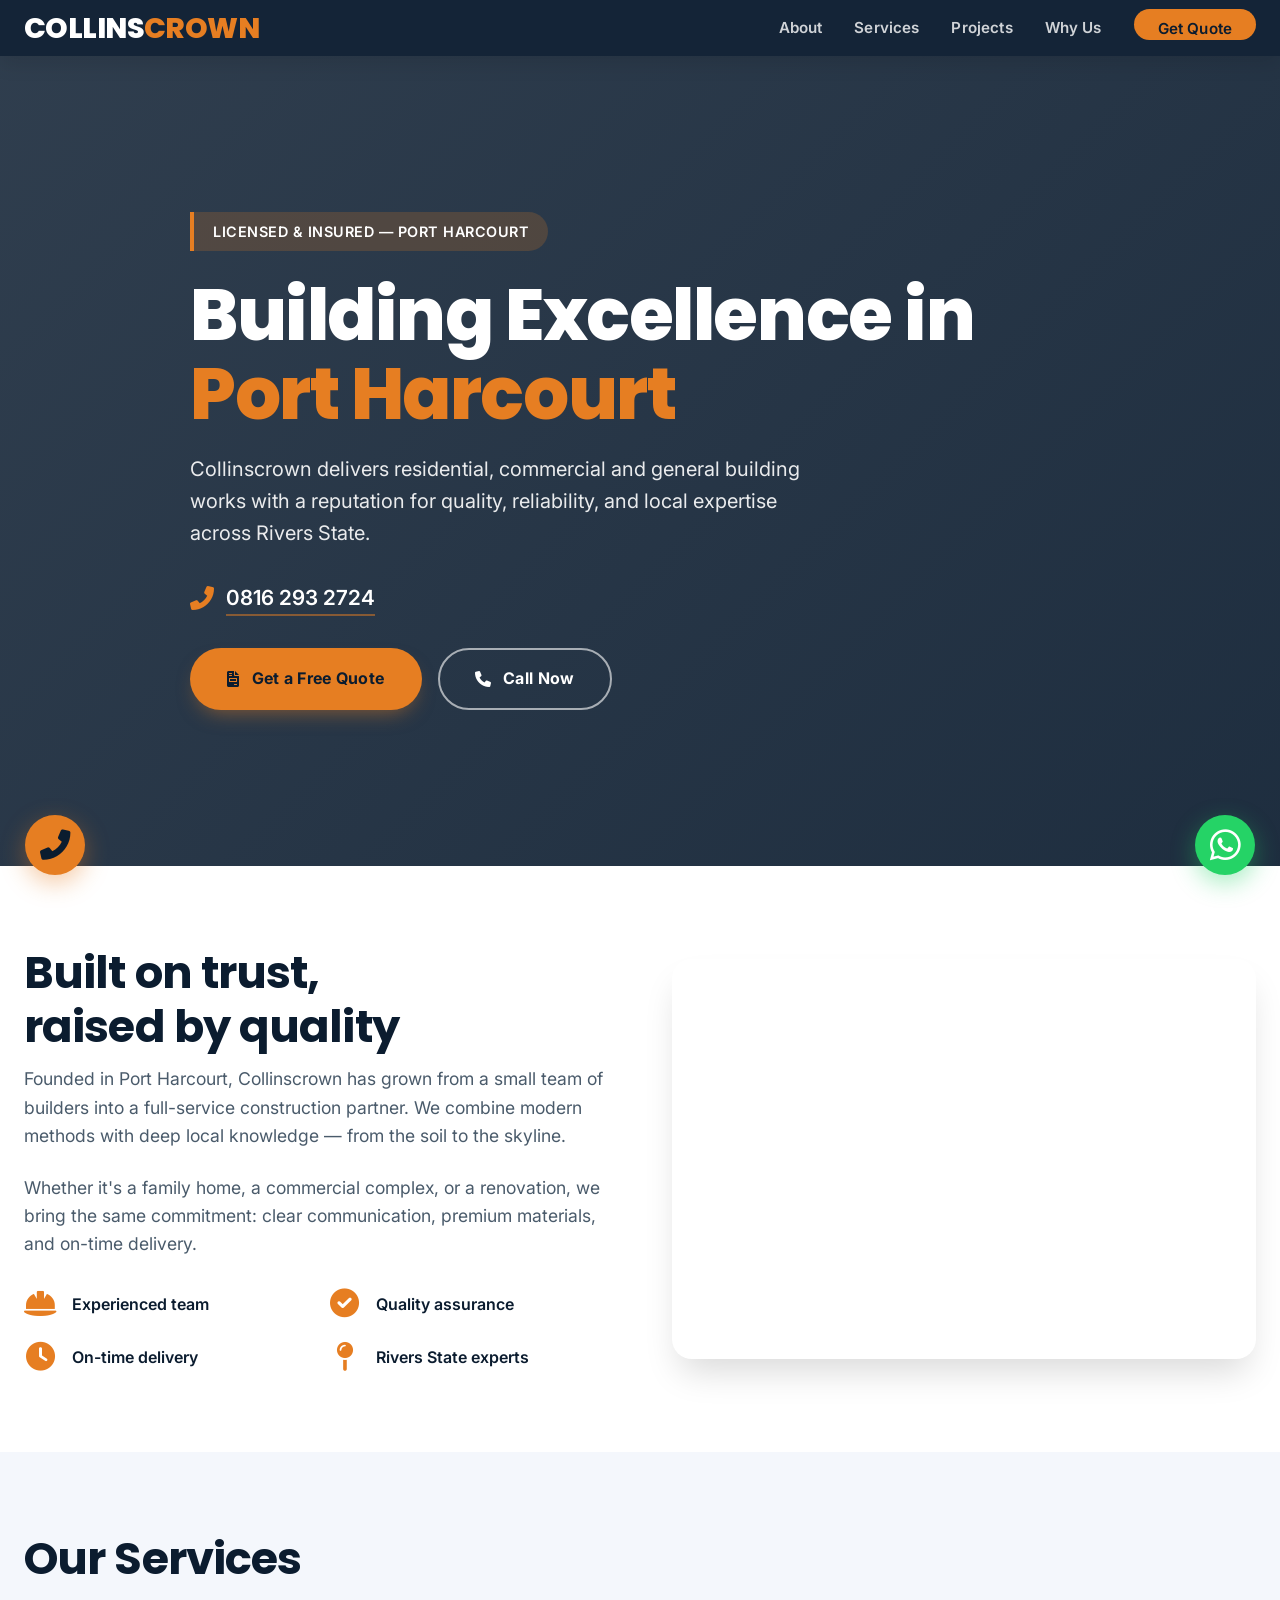
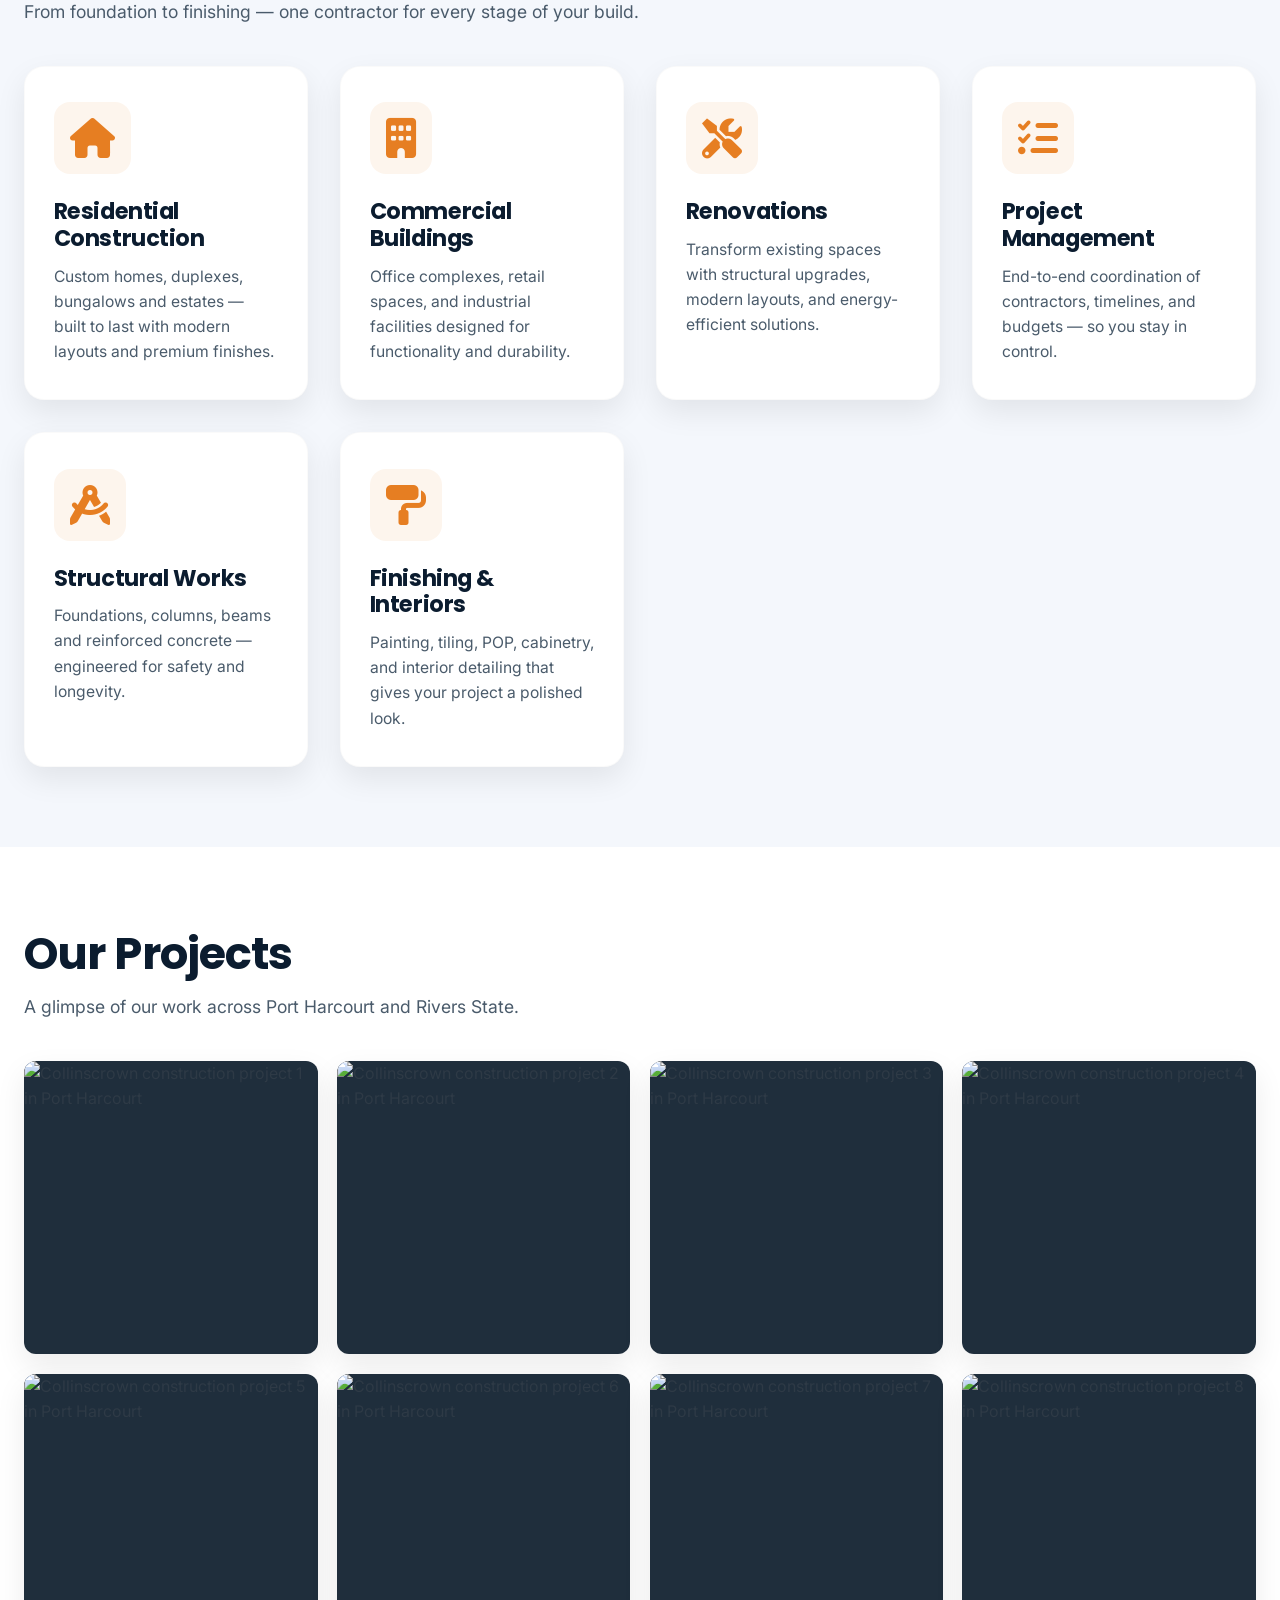
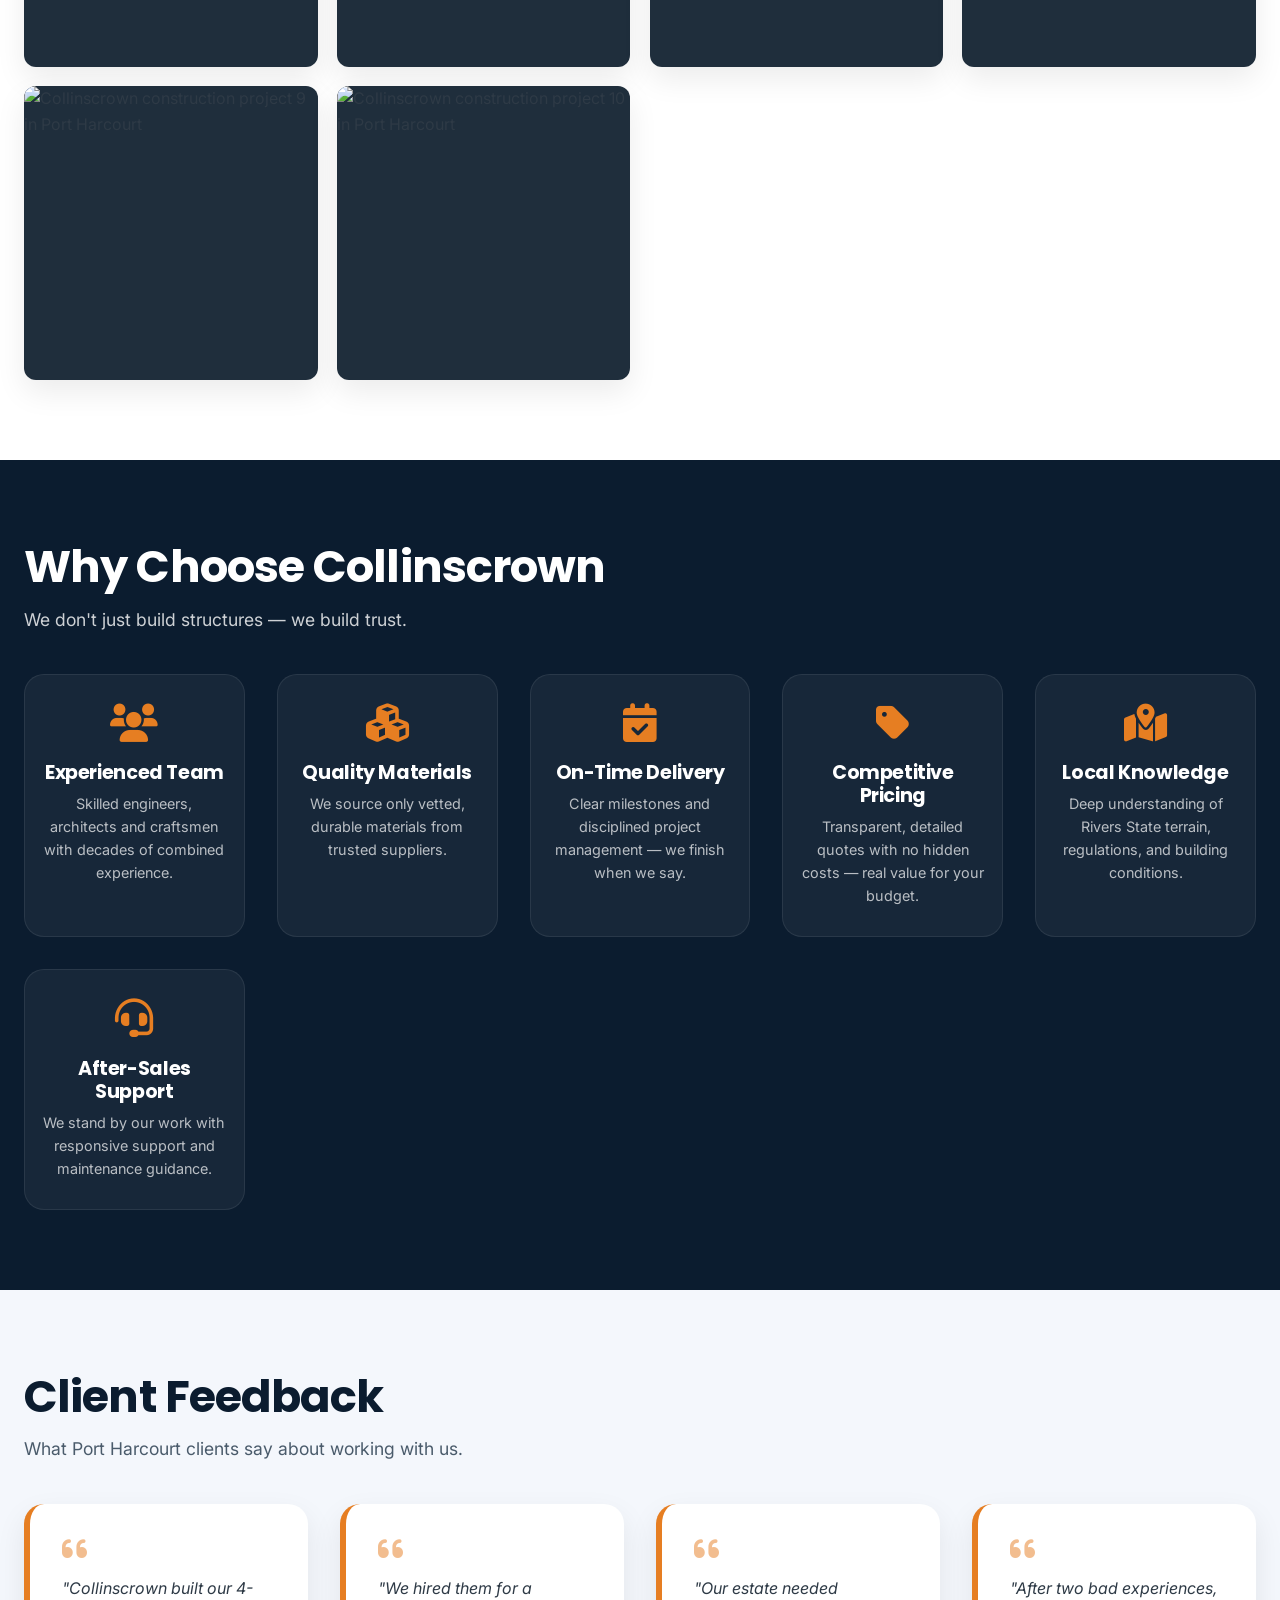
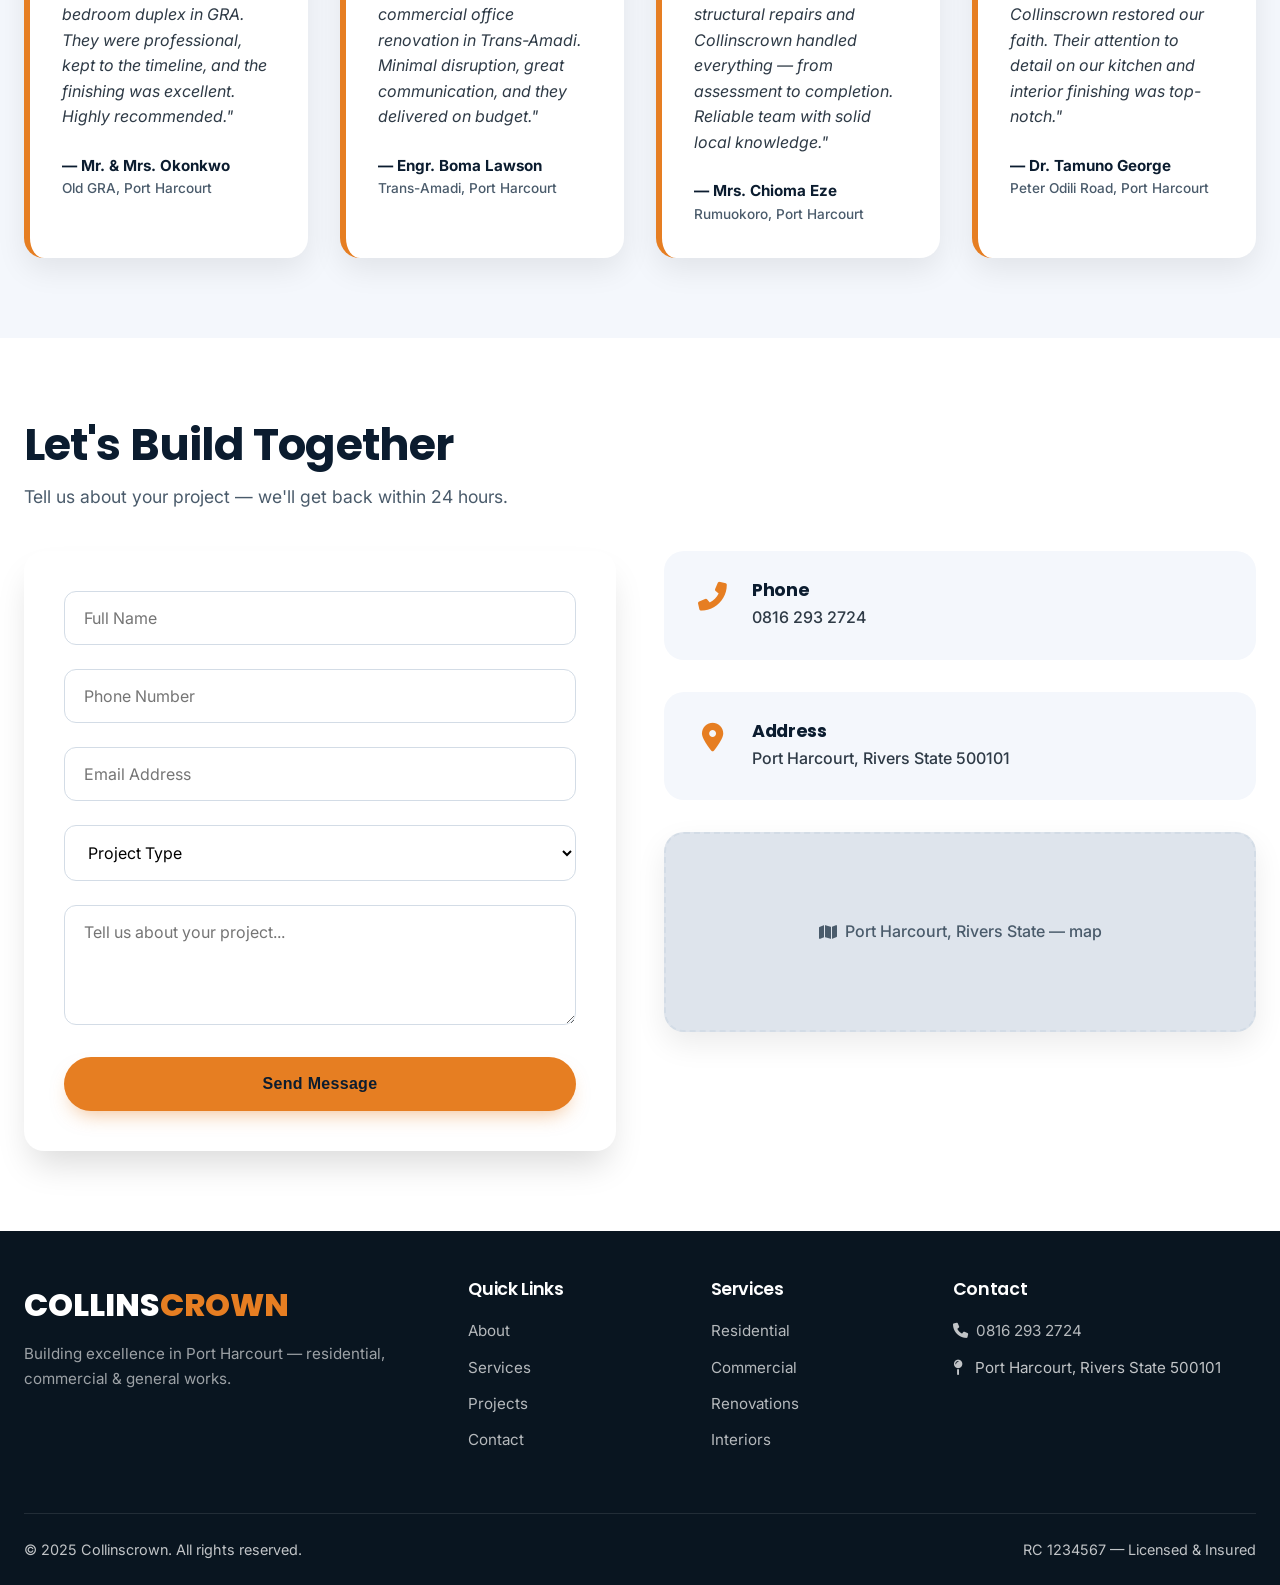
==== index.html @ 0226de4d "Update print statement from 'Hello' to 'Goodbye'" ====
<!DOCTYPE html>
<html lang="en">
<head>
  <meta charset="UTF-8">
  <meta name="viewport" content="width=device-width, initial-scale=1.0, viewport-fit=cover">
  <title>Collinscrown | Construction & Building Works in Port Harcourt</title>
  <meta name="description" content="Collinscrown — Residential, commercial & general building works in Port Harcourt. Quality construction, on-time delivery, experienced team. Call 08162932724.">
  <!-- Google Fonts: Inter + bold sans-serif (Poppins for headings) -->
  <link rel="preconnect" href="https://fonts.googleapis.com">
  <link rel="preconnect" href="https://fonts.gstatic.com" crossorigin>
  <link href="https://fonts.googleapis.com/css2?family=Inter:opsz,wght@14..32,400;14..32,500;14..32,600;14..32,700&family=Poppins:wght@600;700;800&display=swap" rel="stylesheet">
  <!-- Font Awesome 6 (free icons) -->
  <link rel="stylesheet" href="https://cdnjs.cloudflare.com/ajax/libs/font-awesome/6.0.0-beta3/css/all.min.css">
  <style>
    * {
      margin: 0;
      padding: 0;
      box-sizing: border-box;
    }

    :root {
      --navy: #0b1c2f;
      --navy-light: #122b44;
      --charcoal: #2e3a46;
      --charcoal-light: #4a5b6b;
      --amber: #e67e22;
      --amber-dark: #b85e0f;
      --amber-light: #f39c12;
      --white: #ffffff;
      --light-grey: #f4f7fc;
      --grey: #d3dce6;
      --shadow-sm: 0 12px 30px rgba(0, 0, 0, 0.08);
      --shadow-md: 0 20px 35px -8px rgba(0, 0, 0, 0.15);
      --radius: 1.25rem;
      --radius-sm: 0.75rem;
      --transition: all 0.25s cubic-bezier(0.2, 0, 0, 1);
    }

    html {
      scroll-behavior: smooth;
    }

    body {
      font-family: 'Inter', sans-serif;
      background-color: var(--white);
      color: var(--charcoal);
      line-height: 1.6;
      overflow-x: hidden;
    }

    h1, h2, h3, h4, .heading-bold {
      font-family: 'Poppins', sans-serif;
      font-weight: 700;
      line-height: 1.2;
      letter-spacing: -0.02em;
    }

    h2 {
      font-size: clamp(2rem, 5vw, 2.8rem);
      font-weight: 700;
      color: var(--navy);
      margin-bottom: 0.75rem;
    }

    .section-subhead {
      font-size: 1.1rem;
      color: var(--charcoal-light);
      max-width: 700px;
      margin-bottom: 2.5rem;
    }

    .container {
      max-width: 1280px;
      margin: 0 auto;
      padding: 0 1.5rem;
    }

    /* --- Sticky Navigation --- */
    .navbar {
      position: sticky;
      top: 0;
      z-index: 1000;
      background: rgba(11, 28, 47, 0.96);
      backdrop-filter: blur(8px);
      box-shadow: 0 8px 20px rgba(0, 0, 0, 0.1);
      padding: 0.85rem 0;
      transition: var(--transition);
    }

    .nav-container {
      display: flex;
      align-items: center;
      justify-content: space-between;
    }

    .logo {
      font-family: 'Poppins', sans-serif;
      font-weight: 800;
      font-size: 1.8rem;
      letter-spacing: -0.02em;
      color: var(--white);
      line-height: 1;
      text-decoration: none;
    }

    .logo span {
      color: var(--amber);
    }

    .nav-links {
      display: flex;
      align-items: center;
      gap: 2rem;
      list-style: none;
    }

    .nav-links a {
      text-decoration: none;
      font-weight: 600;
      font-size: 0.95rem;
      color: rgba(255, 255, 255, 0.8);
      transition: var(--transition);
      letter-spacing: 0.01em;
      border-bottom: 2px solid transparent;
      padding-bottom: 0.2rem;
    }

    .nav-links a:hover,
    .nav-links a:focus {
      color: var(--white);
      border-bottom-color: var(--amber);
    }

    .nav-cta {
      background: var(--amber);
      color: var(--navy) !important;
      padding: 0.6rem 1.5rem;
      border-radius: 40px;
      font-weight: 700;
      border-bottom: none !important;
    }

    .nav-cta:hover {
      background: var(--amber-light);
      transform: scale(0.98);
    }

    .mobile-menu-btn {
      display: none;
      background: none;
      border: none;
      color: white;
      font-size: 1.8rem;
      cursor: pointer;
    }

    /* --- Hero Section --- */
    .hero {
      position: relative;
      min-height: 90vh;
      display: flex;
      align-items: center;
      background: linear-gradient(135deg, rgba(11, 28, 47, 0.85) 0%, rgba(11, 28, 47, 0.92) 100%),
                  url('https://lh3.googleusercontent.com/gps-cs-s/ANWiy9R2-2QCBSyaUa0UdzyhzdqDEKocQk7TdbQXro_e-TPBQ5Xzay64-GNxkxu7apUyY7plwSHENUe6mmLz2ROlEs4HWdiwomO1GRLoOpAPDysZjFqZobfT6_CDouR1KJUCJBSrmMjG=w101-h168-n-k-no-nu') center/cover no-repeat;
      color: var(--white);
      padding: 4rem 0;
    }

    .hero-content {
      max-width: 900px;
    }

    .hero-badge {
      display: inline-block;
      background: rgba(230, 126, 34, 0.2);
      border-left: 4px solid var(--amber);
      padding: 0.5rem 1.2rem;
      font-weight: 600;
      font-size: 0.9rem;
      letter-spacing: 0.5px;
      text-transform: uppercase;
      margin-bottom: 1.5rem;
      border-radius: 0 50px 50px 0;
    }

    .hero h1 {
      font-size: clamp(2.8rem, 8vw, 4.5rem);
      font-weight: 800;
      line-height: 1.1;
      margin-bottom: 1.2rem;
      color: white;
    }

    .hero h1 .highlight {
      color: var(--amber);
      display: inline-block;
    }

    .hero p {
      font-size: 1.25rem;
      max-width: 650px;
      color: rgba(255, 255, 255, 0.9);
      margin-bottom: 2rem;
    }

    .hero-phone {
      display: flex;
      align-items: center;
      gap: 0.75rem;
      font-size: 1.3rem;
      font-weight: 600;
      margin-bottom: 2rem;
      color: white;
    }

    .hero-phone i {
      color: var(--amber);
      font-size: 1.5rem;
    }

    .hero-phone a {
      color: white;
      text-decoration: none;
      border-bottom: 2px solid rgba(230, 126, 34, 0.5);
    }

    .hero-phone a:hover {
      border-bottom-color: var(--amber);
    }

    .btn-group {
      display: flex;
      flex-wrap: wrap;
      gap: 1rem;
    }

    .btn {
      display: inline-flex;
      align-items: center;
      justify-content: center;
      gap: 0.75rem;
      font-weight: 700;
      padding: 1rem 2.2rem;
      border-radius: 50px;
      text-decoration: none;
      transition: var(--transition);
      font-size: 1rem;
      border: 2px solid transparent;
      cursor: pointer;
      letter-spacing: 0.3px;
    }

    .btn-primary {
      background: var(--amber);
      color: var(--navy);
      box-shadow: 0 10px 20px -8px rgba(230, 126, 34, 0.5);
    }

    .btn-primary:hover {
      background: var(--amber-light);
      transform: translateY(-3px);
      box-shadow: 0 18px 28px -8px rgba(230, 126, 34, 0.6);
    }

    .btn-outline {
      background: transparent;
      color: white;
      border-color: rgba(255, 255, 255, 0.6);
    }

    .btn-outline:hover {
      background: rgba(255, 255, 255, 0.1);
      border-color: white;
      transform: translateY(-3px);
    }

    /* --- Section Styling --- */
    section {
      padding: 5rem 0;
    }

    .section-light {
      background-color: var(--light-grey);
    }

    .section-dark {
      background: var(--navy);
      color: white;
    }

    .section-dark h2 {
      color: white;
    }

    .section-dark .section-subhead {
      color: rgba(255, 255, 255, 0.8);
    }

    /* --- About --- */
    .about-grid {
      display: grid;
      grid-template-columns: 1fr 1fr;
      gap: 4rem;
      align-items: center;
    }

    .about-text p {
      margin-bottom: 1.5rem;
      font-size: 1.1rem;
      color: var(--charcoal-light);
    }

    .strength-list {
      display: grid;
      grid-template-columns: 1fr 1fr;
      gap: 1.5rem;
      margin-top: 2rem;
      list-style: none;
    }

    .strength-list li {
      display: flex;
      align-items: center;
      gap: 1rem;
      font-weight: 600;
      color: var(--navy);
    }

    .strength-list i {
      color: var(--amber);
      font-size: 1.8rem;
      width: 2rem;
      text-align: center;
    }

    .about-image {
      border-radius: var(--radius);
      overflow: hidden;
      box-shadow: var(--shadow-md);
      height: 400px;
      background: url('https://lh3.googleusercontent.com/gps-cs-s/ANWiy9ReZO-V3OMbI0m2PeDoLaF8SKEH_aWfwwCgHq2viEkc5gWOkSzp_Bsx88DT1xhhDQ-MsgEOxIAs7UCsVDLMQXIpU3HKaixvonrisxNxYEKb5u97jeUGCNkiOr0-6MxPQ4n8bT1G=w101-h168-n-k-no-nu') center/cover no-repeat;
    }

    /* --- Services --- */
    .services-grid {
      display: grid;
      grid-template-columns: repeat(auto-fill, minmax(280px, 1fr));
      gap: 2rem;
      margin-top: 2rem;
    }

    .service-card {
      background: white;
      padding: 2.2rem 1.8rem;
      border-radius: var(--radius);
      box-shadow: var(--shadow-sm);
      transition: var(--transition);
      border: 1px solid rgba(0, 0, 0, 0.02);
      text-align: left;
    }

    .service-card:hover {
      transform: translateY(-8px);
      box-shadow: var(--shadow-md);
      border-color: rgba(230, 126, 34, 0.3);
    }

    .service-card i {
      font-size: 2.5rem;
      color: var(--amber);
      margin-bottom: 1.5rem;
      background: rgba(230, 126, 34, 0.08);
      padding: 1rem;
      border-radius: 1rem;
      display: inline-block;
    }

    .service-card h3 {
      font-size: 1.4rem;
      margin-bottom: 0.75rem;
      color: var(--navy);
    }

    .service-card p {
      color: var(--charcoal-light);
      font-size: 0.98rem;
    }

    /* --- Gallery (Masonry / responsive grid) --- */
    .gallery-grid {
      display: grid;
      grid-template-columns: repeat(auto-fill, minmax(240px, 1fr));
      gap: 1.2rem;
      margin-top: 2rem;
    }

    .gallery-item {
      position: relative;
      border-radius: var(--radius-sm);
      overflow: hidden;
      aspect-ratio: 1 / 1;
      cursor: pointer;
      box-shadow: var(--shadow-sm);
      transition: var(--transition);
      background: #1f2e3c;
    }

    .gallery-item img {
      width: 100%;
      height: 100%;
      object-fit: cover;
      transition: transform 0.45s ease, filter 0.3s;
      display: block;
    }

    .gallery-item:hover img {
      transform: scale(1.06);
      filter: brightness(1.05);
    }

    .gallery-item::after {
      content: "\f00e";
      font-family: "Font Awesome 6 Free";
      font-weight: 900;
      position: absolute;
      bottom: 12px;
      right: 12px;
      background: rgba(230, 126, 34, 0.9);
      color: var(--navy);
      width: 38px;
      height: 38px;
      border-radius: 50%;
      display: flex;
      align-items: center;
      justify-content: center;
      font-size: 1rem;
      opacity: 0;
      transition: opacity 0.2s;
      pointer-events: none;
    }

    .gallery-item:hover::after {
      opacity: 1;
    }

    /* Lightbox */
    .lightbox {
      display: none;
      position: fixed;
      inset: 0;
      background: rgba(0, 0, 0, 0.92);
      z-index: 9999;
      align-items: center;
      justify-content: center;
      padding: 2rem;
    }

    .lightbox.active {
      display: flex;
    }

    .lightbox img {
      max-width: 90vw;
      max-height: 85vh;
      border-radius: var(--radius-sm);
      box-shadow: 0 25px 40px rgba(0, 0, 0, 0.5);
      object-fit: contain;
    }

    .lightbox-close {
      position: absolute;
      top: 25px;
      right: 30px;
      color: white;
      font-size: 2.5rem;
      cursor: pointer;
      line-height: 1;
      background: none;
      border: none;
    }

    /* --- Why Choose Us --- */
    .benefits-grid {
      display: grid;
      grid-template-columns: repeat(auto-fill, minmax(220px, 1fr));
      gap: 2rem;
      margin-top: 2rem;
    }

    .benefit-item {
      text-align: center;
      padding: 1.8rem 1rem;
      background: rgba(255, 255, 255, 0.05);
      border-radius: var(--radius);
      border: 1px solid rgba(255, 255, 255, 0.08);
      transition: var(--transition);
    }

    .benefit-item:hover {
      background: rgba(230, 126, 34, 0.1);
      border-color: var(--amber);
      transform: translateY(-4px);
    }

    .benefit-item i {
      font-size: 2.4rem;
      color: var(--amber);
      margin-bottom: 1.2rem;
    }

    .benefit-item h4 {
      font-size: 1.2rem;
      margin-bottom: 0.5rem;
      color: white;
    }

    .benefit-item p {
      font-size: 0.9rem;
      color: rgba(255, 255, 255, 0.7);
    }

    /* --- Testimonials --- */
    .testimonials-grid {
      display: grid;
      grid-template-columns: repeat(auto-fit, minmax(260px, 1fr));
      gap: 2rem;
      margin-top: 2rem;
    }

    .testimonial-card {
      background: white;
      padding: 2rem;
      border-radius: var(--radius);
      box-shadow: var(--shadow-sm);
      border-left: 6px solid var(--amber);
      transition: var(--transition);
    }

    .testimonial-card:hover {
      box-shadow: var(--shadow-md);
      transform: scale(1.01);
    }

    .testimonial-card i.fa-quote-left {
      color: var(--amber);
      font-size: 1.8rem;
      opacity: 0.5;
      margin-bottom: 0.75rem;
    }

    .testimonial-card p {
      font-style: italic;
      margin-bottom: 1.5rem;
      color: var(--charcoal);
      font-size: 1rem;
    }

    .testimonial-author {
      font-weight: 700;
      color: var(--navy);
      font-size: 0.95rem;
    }

    .testimonial-location {
      color: var(--charcoal-light);
      font-size: 0.85rem;
      font-weight: 500;
    }

    /* --- Contact --- */
    .contact-grid {
      display: grid;
      grid-template-columns: 1fr 1fr;
      gap: 3rem;
      margin-top: 2rem;
    }

    .contact-form {
      background: white;
      padding: 2.5rem;
      border-radius: var(--radius);
      box-shadow: var(--shadow-md);
    }

    .form-group {
      margin-bottom: 1.5rem;
    }

    .form-group input,
    .form-group select,
    .form-group textarea {
      width: 100%;
      padding: 1rem 1.2rem;
      border: 1.5px solid var(--grey);
      border-radius: var(--radius-sm);
      font-family: 'Inter', sans-serif;
      font-size: 1rem;
      background: white;
      transition: var(--transition);
    }

    .form-group input:focus,
    .form-group select:focus,
    .form-group textarea:focus {
      outline: none;
      border-color: var(--amber);
      box-shadow: 0 0 0 3px rgba(230, 126, 34, 0.15);
    }

    .form-group textarea {
      min-height: 120px;
      resize: vertical;
    }

    .contact-info {
      display: flex;
      flex-direction: column;
      gap: 2rem;
    }

    .contact-detail {
      display: flex;
      align-items: flex-start;
      gap: 1.2rem;
      background: var(--light-grey);
      padding: 1.8rem;
      border-radius: var(--radius);
      transition: var(--transition);
    }

    .contact-detail i {
      font-size: 1.8rem;
      color: var(--amber);
      width: 2.5rem;
      text-align: center;
      margin-top: 0.2rem;
    }

    .contact-detail h4 {
      font-size: 1.1rem;
      color: var(--navy);
      margin-bottom: 0.25rem;
    }

    .contact-detail a,
    .contact-detail p {
      color: var(--charcoal);
      text-decoration: none;
      font-weight: 500;
    }

    .contact-detail a:hover {
      color: var(--amber-dark);
    }

    .map-embed {
      border-radius: var(--radius);
      overflow: hidden;
      box-shadow: var(--shadow-sm);
      height: 200px;
      background: #dee4ec;
      display: flex;
      align-items: center;
      justify-content: center;
      color: var(--charcoal-light);
      font-weight: 500;
      border: 2px dashed var(--grey);
    }

    /* --- Footer --- */
    footer {
      background: #091520;
      color: rgba(255, 255, 255, 0.75);
      padding: 3rem 0 1.5rem;
      font-size: 0.95rem;
    }

    .footer-grid {
      display: grid;
      grid-template-columns: 2fr 1fr 1fr 1.5fr;
      gap: 2.5rem;
      margin-bottom: 3rem;
    }

    .footer-logo {
      font-family: 'Poppins', sans-serif;
      font-weight: 800;
      font-size: 2rem;
      color: white;
      margin-bottom: 0.75rem;
    }

    .footer-logo span {
      color: var(--amber);
    }

    .footer-tagline {
      margin-bottom: 1.5rem;
      color: rgba(255, 255, 255, 0.6);
    }

    .footer-links h4 {
      color: white;
      font-weight: 600;
      margin-bottom: 1.2rem;
      font-size: 1.1rem;
    }

    .footer-links ul {
      list-style: none;
    }

    .footer-links li {
      margin-bottom: 0.75rem;
    }

    .footer-links a {
      color: rgba(255, 255, 255, 0.7);
      text-decoration: none;
      transition: var(--transition);
    }

    .footer-links a:hover {
      color: var(--amber);
    }

    .copyright {
      border-top: 1px solid rgba(255, 255, 255, 0.1);
      padding-top: 1.5rem;
      display: flex;
      justify-content: space-between;
      align-items: center;
      font-size: 0.9rem;
      flex-wrap: wrap;
      gap: 1rem;
    }

    /* --- Floating WhatsApp/Call --- */
    .float-wa {
      position: fixed;
      bottom: 25px;
      right: 25px;
      background: #25D366;
      color: white;
      width: 60px;
      height: 60px;
      border-radius: 50%;
      display: flex;
      align-items: center;
      justify-content: center;
      font-size: 2.2rem;
      box-shadow: 0 8px 25px rgba(37, 211, 102, 0.4);
      z-index: 999;
      transition: var(--transition);
      text-decoration: none;
    }

    .float-wa:hover {
      transform: scale(1.1);
      background: #20b859;
    }

    .float-call {
      position: fixed;
      bottom: 25px;
      left: 25px;
      background: var(--amber);
      color: var(--navy);
      width: 60px;
      height: 60px;
      border-radius: 50%;
      display: flex;
      align-items: center;
      justify-content: center;
      font-size: 1.9rem;
      box-shadow: 0 8px 25px rgba(230, 126, 34, 0.4);
      z-index: 999;
      transition: var(--transition);
      text-decoration: none;
    }

    .float-call:hover {
      transform: scale(1.1);
      background: var(--amber-light);
    }

    /* --- Scroll Animations --- */
    .fade-up {
      opacity: 0;
      transform: translateY(30px);
      transition: opacity 0.8s ease, transform 0.8s ease;
    }

    .fade-up.visible {
      opacity: 1;
      transform: translateY(0);
    }

    /* --- Mobile --- */
    @media (max-width: 900px) {
      .about-grid,
      .contact-grid {
        grid-template-columns: 1fr;
        gap: 2.5rem;
      }

      .footer-grid {
        grid-template-columns: 1fr 1fr;
      }

      .nav-links {
        display: none;
        position: absolute;
        top: 100%;
        left: 0;
        width: 100%;
        background: var(--navy);
        flex-direction: column;
        padding: 2rem;
        gap: 1.5rem;
        box-shadow: 0 20px 30px rgba(0, 0, 0, 0.3);
      }

      .nav-links.active {
        display: flex;
      }

      .mobile-menu-btn {
        display: block;
      }

      .navbar {
        padding: 0.8rem 0;
      }

      .hero-phone {
        font-size: 1.1rem;
      }
    }

    @media (max-width: 600px) {
      .strength-list {
        grid-template-columns: 1fr;
      }

      .footer-grid {
        grid-template-columns: 1fr;
      }

      .btn {
        padding: 0.9rem 1.5rem;
        font-size: 0.95rem;
      }

      .btn-group {
        flex-direction: column;
        align-items: stretch;
      }

      .float-wa,
      .float-call {
        width: 52px;
        height: 52px;
        font-size: 1.8rem;
      }

      .copyright {
        flex-direction: column;
        text-align: center;
      }

      .contact-form {
        padding: 1.8rem;
      }
    }

    @media (max-width: 480px) {
      section {
        padding: 3.5rem 0;
      }
    }
  </style>
</head>
<body>

  <!-- Sticky Navigation -->
  <nav class="navbar">
    <div class="container nav-container">
      <a href="#" class="logo">COLLINS<span>CROWN</span></a>
      <button class="mobile-menu-btn" id="menuToggle" aria-label="Menu">
        <i class="fas fa-bars"></i>
      </button>
      <ul class="nav-links" id="navLinks">
        <li><a href="#about">About</a></li>
        <li><a href="#services">Services</a></li>
        <li><a href="#projects">Projects</a></li>
        <li><a href="#why-us">Why Us</a></li>
        <li><a href="#contact" class="nav-cta">Get Quote</a></li>
      </ul>
    </div>
  </nav>

  <!-- Hero -->
  <section class="hero" id="home">
    <div class="container">
      <div class="hero-content">
        <div class="hero-badge">Licensed & Insured — Port Harcourt</div>
        <h1>Building Excellence in <span class="highlight">Port Harcourt</span></h1>
        <p>Collinscrown delivers residential, commercial and general building works with a reputation for quality, reliability, and local expertise across Rivers State.</p>
        <div class="hero-phone">
          <i class="fas fa-phone-alt"></i>
          <a href="tel:+2348162932724">0816 293 2724</a>
        </div>
        <div class="btn-group">
          <a href="#contact" class="btn btn-primary"><i class="fas fa-file-invoice"></i> Get a Free Quote</a>
          <a href="tel:+2348162932724" class="btn btn-outline"><i class="fas fa-phone"></i> Call Now</a>
        </div>
      </div>
    </div>
  </section>

  <!-- About Us -->
  <section id="about">
    <div class="container">
      <div class="about-grid">
        <div class="about-text fade-up">
          <h2>Built on trust,<br>raised by quality</h2>
          <p>Founded in Port Harcourt, Collinscrown has grown from a small team of builders into a full-service construction partner. We combine modern methods with deep local knowledge — from the soil to the skyline.</p>
          <p>Whether it's a family home, a commercial complex, or a renovation, we bring the same commitment: clear communication, premium materials, and on-time delivery.</p>
          <ul class="strength-list">
            <li><i class="fas fa-hard-hat"></i> Experienced team</li>
            <li><i class="fas fa-check-circle"></i> Quality assurance</li>
            <li><i class="fas fa-clock"></i> On-time delivery</li>
            <li><i class="fas fa-map-pin"></i> Rivers State experts</li>
          </ul>
        </div>
        <div class="about-image fade-up" style="transition-delay: 0.15s;"></div>
      </div>
    </div>
  </section>

  <!-- Services -->
  <section id="services" class="section-light">
    <div class="container">
      <h2 class="fade-up">Our Services</h2>
      <p class="section-subhead fade-up">From foundation to finishing — one contractor for every stage of your build.</p>
      <div class="services-grid">
        <div class="service-card fade-up">
          <i class="fas fa-home"></i>
          <h3>Residential Construction</h3>
          <p>Custom homes, duplexes, bungalows and estates — built to last with modern layouts and premium finishes.</p>
        </div>
        <div class="service-card fade-up" style="transition-delay: 0.05s;">
          <i class="fas fa-building"></i>
          <h3>Commercial Buildings</h3>
          <p>Office complexes, retail spaces, and industrial facilities designed for functionality and durability.</p>
        </div>
        <div class="service-card fade-up" style="transition-delay: 0.1s;">
          <i class="fas fa-tools"></i>
          <h3>Renovations</h3>
          <p>Transform existing spaces with structural upgrades, modern layouts, and energy-efficient solutions.</p>
        </div>
        <div class="service-card fade-up" style="transition-delay: 0.15s;">
          <i class="fas fa-tasks"></i>
          <h3>Project Management</h3>
          <p>End-to-end coordination of contractors, timelines, and budgets — so you stay in control.</p>
        </div>
        <div class="service-card fade-up" style="transition-delay: 0.2s;">
          <i class="fas fa-drafting-compass"></i>
          <h3>Structural Works</h3>
          <p>Foundations, columns, beams and reinforced concrete — engineered for safety and longevity.</p>
        </div>
        <div class="service-card fade-up" style="transition-delay: 0.25s;">
          <i class="fas fa-paint-roller"></i>
          <h3>Finishing & Interiors</h3>
          <p>Painting, tiling, POP, cabinetry, and interior detailing that gives your project a polished look.</p>
        </div>
      </div>
    </div>
  </section>

  <!-- Projects / Gallery -->
  <section id="projects">
    <div class="container">
      <h2 class="fade-up">Our Projects</h2>
      <p class="section-subhead fade-up">A glimpse of our work across Port Harcourt and Rivers State.</p>
      <div class="gallery-grid" id="galleryGrid">
        <!-- images injected via JS to keep HTML clean -->
      </div>
    </div>
  </section>

  <!-- Why Choose Us -->
  <section id="why-us" class="section-dark">
    <div class="container">
      <h2 class="fade-up">Why Choose Collinscrown</h2>
      <p class="section-subhead fade-up">We don't just build structures — we build trust.</p>
      <div class="benefits-grid">
        <div class="benefit-item fade-up">
          <i class="fas fa-users"></i>
          <h4>Experienced Team</h4>
          <p>Skilled engineers, architects and craftsmen with decades of combined experience.</p>
        </div>
        <div class="benefit-item fade-up" style="transition-delay: 0.05s;">
          <i class="fas fa-cubes"></i>
          <h4>Quality Materials</h4>
          <p>We source only vetted, durable materials from trusted suppliers.</p>
        </div>
        <div class="benefit-item fade-up" style="transition-delay: 0.1s;">
          <i class="fas fa-calendar-check"></i>
          <h4>On-Time Delivery</h4>
          <p>Clear milestones and disciplined project management — we finish when we say.</p>
        </div>
        <div class="benefit-item fade-up" style="transition-delay: 0.15s;">
          <i class="fas fa-tag"></i>
          <h4>Competitive Pricing</h4>
          <p>Transparent, detailed quotes with no hidden costs — real value for your budget.</p>
        </div>
        <div class="benefit-item fade-up" style="transition-delay: 0.2s;">
          <i class="fas fa-map-marked-alt"></i>
          <h4>Local Knowledge</h4>
          <p>Deep understanding of Rivers State terrain, regulations, and building conditions.</p>
        </div>
        <div class="benefit-item fade-up" style="transition-delay: 0.25s;">
          <i class="fas fa-headset"></i>
          <h4>After-Sales Support</h4>
          <p>We stand by our work with responsive support and maintenance guidance.</p>
        </div>
      </div>
    </div>
  </section>

  <!-- Testimonials -->
  <section id="testimonials" class="section-light">
    <div class="container">
      <h2 class="fade-up">Client Feedback</h2>
      <p class="section-subhead fade-up">What Port Harcourt clients say about working with us.</p>
      <div class="testimonials-grid">
        <div class="testimonial-card fade-up">
          <i class="fas fa-quote-left"></i>
          <p>"Collinscrown built our 4-bedroom duplex in GRA. They were professional, kept to the timeline, and the finishing was excellent. Highly recommended."</p>
          <div class="testimonial-author">— Mr. & Mrs. Okonkwo</div>
          <div class="testimonial-location">Old GRA, Port Harcourt</div>
        </div>
        <div class="testimonial-card fade-up" style="transition-delay: 0.05s;">
          <i class="fas fa-quote-left"></i>
          <p>"We hired them for a commercial office renovation in Trans-Amadi. Minimal disruption, great communication, and they delivered on budget."</p>
          <div class="testimonial-author">— Engr. Boma Lawson</div>
          <div class="testimonial-location">Trans-Amadi, Port Harcourt</div>
        </div>
        <div class="testimonial-card fade-up" style="transition-delay: 0.1s;">
          <i class="fas fa-quote-left"></i>
          <p>"Our estate needed structural repairs and Collinscrown handled everything — from assessment to completion. Reliable team with solid local knowledge."</p>
          <div class="testimonial-author">— Mrs. Chioma Eze</div>
          <div class="testimonial-location">Rumuokoro, Port Harcourt</div>
        </div>
        <div class="testimonial-card fade-up" style="transition-delay: 0.15s;">
          <i class="fas fa-quote-left"></i>
          <p>"After two bad experiences, Collinscrown restored our faith. Their attention to detail on our kitchen and interior finishing was top-notch."</p>
          <div class="testimonial-author">— Dr. Tamuno George</div>
          <div class="testimonial-location">Peter Odili Road, Port Harcourt</div>
        </div>
      </div>
    </div>
  </section>

  <!-- Contact -->
  <section id="contact" style="background: var(--white);">
    <div class="container">
      <h2 class="fade-up">Let's Build Together</h2>
      <p class="section-subhead fade-up">Tell us about your project — we'll get back within 24 hours.</p>
      <div class="contact-grid">
        <form class="contact-form fade-up" id="contactForm">
          <div class="form-group">
            <input type="text" placeholder="Full Name" required>
          </div>
          <div class="form-group">
            <input type="tel" placeholder="Phone Number" required>
          </div>
          <div class="form-group">
            <input type="email" placeholder="Email Address" required>
          </div>
          <div class="form-group">
            <select required>
              <option value="" disabled selected>Project Type</option>
              <option>Residential Construction</option>
              <option>Commercial Building</option>
              <option>Renovation</option>
              <option>Project Management</option>
              <option>Structural Works</option>
              <option>Finishing & Interiors</option>
            </select>
          </div>
          <div class="form-group">
            <textarea placeholder="Tell us about your project..." required></textarea>
          </div>
          <button type="submit" class="btn btn-primary" style="width:100%;">Send Message</button>
        </form>
        <div class="contact-info fade-up" style="transition-delay: 0.1s;">
          <div class="contact-detail">
            <i class="fas fa-phone-alt"></i>
            <div>
              <h4>Phone</h4>
              <a href="tel:+2348162932724">0816 293 2724</a>
            </div>
          </div>
          <div class="contact-detail">
            <i class="fas fa-map-marker-alt"></i>
            <div>
              <h4>Address</h4>
              <p>Port Harcourt, Rivers State 500101</p>
            </div>
          </div>
          <div class="map-embed">
            <i class="fas fa-map" style="margin-right: 0.5rem;"></i> Port Harcourt, Rivers State — map
          </div>
        </div>
      </div>
    </div>
  </section>

  <!-- Footer -->
  <footer>
    <div class="container">
      <div class="footer-grid">
        <div>
          <div class="footer-logo">COLLINS<span>CROWN</span></div>
          <p class="footer-tagline">Building excellence in Port Harcourt — residential, commercial & general works.</p>
        </div>
        <div class="footer-links">
          <h4>Quick Links</h4>
          <ul>
            <li><a href="#about">About</a></li>
            <li><a href="#services">Services</a></li>
            <li><a href="#projects">Projects</a></li>
            <li><a href="#contact">Contact</a></li>
          </ul>
        </div>
        <div class="footer-links">
          <h4>Services</h4>
          <ul>
            <li><a href="#services">Residential</a></li>
            <li><a href="#services">Commercial</a></li>
            <li><a href="#services">Renovations</a></li>
            <li><a href="#services">Interiors</a></li>
          </ul>
        </div>
        <div class="footer-links">
          <h4>Contact</h4>
          <ul>
            <li><i class="fas fa-phone" style="margin-right:0.5rem;"></i><a href="tel:+2348162932724">0816 293 2724</a></li>
            <li><i class="fas fa-map-pin" style="margin-right:0.5rem;"></i> Port Harcourt, Rivers State 500101</li>
          </ul>
        </div>
      </div>
      <div class="copyright">
        <span>© 2025 Collinscrown. All rights reserved.</span>
        <span>RC 1234567 — Licensed & Insured</span>
      </div>
    </div>
  </footer>

  <!-- Floating Buttons -->
  <a href="https://wa.me/2348162932724" class="float-wa" target="_blank" rel="noopener" aria-label="WhatsApp">
    <i class="fab fa-whatsapp"></i>
  </a>
  <a href="tel:+2348162932724" class="float-call" aria-label="Call Now">
    <i class="fas fa-phone-alt"></i>
  </a>

  <!-- Lightbox -->
  <div class="lightbox" id="lightbox">
    <button class="lightbox-close" id="lightboxClose">&times;</button>
    <img src="" alt="Enlarged project photo" id="lightboxImg">
  </div>

  <script>
    (function() {
      // ----- Gallery images (exact URLs from brief) -----
      const galleryImages = [
        'https://lh3.googleusercontent.com/gps-cs-s/ANWiy9R2-2QCBSyaUa0UdzyhzdqDEKocQk7TdbQXro_e-TPBQ5Xzay64-GNxkxu7apUyY7plwSHENUe6mmLz2ROlEs4HWdiwomO1GRLoOpAPDysZjFqZobfT6_CDouR1KJUCJBSrmMjG=w101-h168-n-k-no-nu',
        'https://lh3.googleusercontent.com/gps-cs-s/ANWiy9S2d3eHQ1FIhCNGMy6c2QwuJGQs8yFD2huTLkfBDbzm8NFJBsU_nKh6SkoddSClFmRo6xWiaUea7mE1kTi4V8nq1EBNM36GYXkSiKtaL70mWMIsm69lJpn0q4jMG_rk4XtBf0rV7bdui9tc=w101-h72-n-k-no-nu',
        'https://lh3.googleusercontent.com/gps-cs-s/ANWiy9TmP8SybQXCpywSddGn3UXEFBdlpzPDJaSNN_A3t3EndN8HF164D4cFUqECK_oLcHzTkFgrTc5dvzDlLMWUSYc68wfyur4MHo-3npbJU_DrqIcevUxgrwU9q0zNn6JXkFV31QbkydMeynqh=w101-h72-n-k-no-nu',
        'https://lh3.googleusercontent.com/gps-cs-s/ANWiy9SWXndRyarNu_l5tirSq0Wzlik3jggcrJGT0wojnMIsmEnKPuj5tTVpeFr5aN33LjO_AkCMvOZqljVAOpEl-hlW75bAwgP5D8R0mC88JZCRl81HVMK6nFhGd22Y0qKEinqzF89Ldiwb8xu5=w101-h72-n-k-no-nu',
        'https://lh3.googleusercontent.com/gps-cs-s/ANWiy9RXtDo_Vr8suyoGjKQyOfg07rjXbcSwgs_alW1ZQW_C29UgRdjJ7LYdCod7TlvaVKg4C4WHVJcnSb5yc0BdR0QfX19O7ldvZW22Ou5PkTczShd9AaICZmwuyD5i1UvSPvkeVVwredld79Ej=w101-h72-n-k-no-nu',
        'https://lh3.googleusercontent.com/gps-cs-s/ANWiy9QWqw_KulVaghH6G0-ijLlNWC_L7hQxv0i-f1JrCUb6IyfV2Jh3nXyWMxQQ9AeRs4Y31zY50aq1Kf7UbRCNi3B4JEZ-Z-buzRFSjk-JJZ-zqZullYPTZmnZhhcjr4I450AiGhjGSwXL244r=w101-h72-n-k-no-nu',
        'https://lh3.googleusercontent.com/gps-cs-s/ANWiy9TbR51Ul0A2SasSXXw8_gHnGHGAbwdWwVBvciWZCZ7eHkDDdb20ZEB-y87HotSz3W42pwrPOZGUP5cv_dctwKs_WJVH613YqYWL7lBCaEJLbqrql10G_B1SQPgao5h6c-TZA_uOOhB8ohsK=w101-h72-n-k-no-nu',
        'https://lh3.googleusercontent.com/gps-cs-s/ANWiy9ReZO-V3OMbI0m2PeDoLaF8SKEH_aWfwwCgHq2viEkc5gWOkSzp_Bsx88DT1xhhDQ-MsgEOxIAs7UCsVDLMQXIpU3HKaixvonrisxNxYEKb5u97jeUGCNkiOr0-6MxPQ4n8bT1G=w101-h168-n-k-no-nu',
        'https://lh3.googleusercontent.com/gps-cs-s/ANWiy9QTKx50ODODnMOggP0hP8QBV8f-6CERyTVY578B-_zUd1mBhN65pvN3fCLjTzJiZZqCnq9NcEFrjx9j7HIPB1p-AGkhAoJGQ6JOWHxmBytLKLlBxx1hexnjjtKQku7Dav3DtVEbcNH0LI5i=w101-h72-n-k-no-nu',
        'https://lh3.googleusercontent.com/gps-cs-s/AHRPTWnZw1rm9NEJqXQcfi43ogPbk1IqKmpN7JTPXSm0sOfONFCDexsAPtLASFQW5cHeo9u7mhYF_hwEoi69G8c40ei1C5WM8sMCI6BMEAwhnjwxAxDebmcI9jeDl8Xhx9IT1eKSg6-3qXo4oNoE=s680-w680-h510'
      ];

      const galleryGrid = document.getElementById('galleryGrid');
      if (galleryGrid) {
        galleryImages.forEach((url, index) => {
          const div = document.createElement('div');
          div.className = 'gallery-item fade-up';
          div.style.transitionDelay = `${(index % 5) * 0.05}s`;
          const img = document.createElement('img');
          img.src = url;
          img.alt = `Collinscrown construction project ${index + 1} in Port Harcourt`;
          img.loading = 'lazy';
          div.appendChild(img);
          galleryGrid.appendChild(div);
        });
      }

      // ----- Lightbox functionality -----
      const lightbox = document.getElementById('lightbox');
      const lightboxImg = document.getElementById('lightboxImg');
      const lightboxClose = document.getElementById('lightboxClose');

      document.addEventListener('click', (e) => {
        const galleryItem = e.target.closest('.gallery-item');
        if (galleryItem) {
          const img = galleryItem.querySelector('img');
          if (img) {
            lightboxImg.src = img.src;
            lightboxImg.alt = img.alt;
            lightbox.classList.add('active');
            document.body.style.overflow = 'hidden';
          }
        }
      });

      function closeLightbox() {
        lightbox.classList.remove('active');
        document.body.style.overflow = '';
      }

      lightboxClose.addEventListener('click', closeLightbox);
      lightbox.addEventListener('click', (e) => {
        if (e.target === lightbox) closeLightbox();
      });
      document.addEventListener('keydown', (e) => {
        if (e.key === 'Escape' && lightbox.classList.contains('active')) closeLightbox();
      });

      // ----- Mobile menu toggle -----
      const menuToggle = document.getElementById('menuToggle');
      const navLinks = document.getElementById('navLinks');
      if (menuToggle && navLinks) {
        menuToggle.addEventListener('click', () => {
          navLinks.classList.toggle('active');
        });
        navLinks.querySelectorAll('a').forEach(link => {
          link.addEventListener('click', () => {
            navLinks.classList.remove('active');
          });
        });
      }

      // ----- Fade-up on scroll (Intersection Observer) -----
      const fadeElements = document.querySelectorAll('.fade-up');
      const observer = new IntersectionObserver((entries) => {
        entries.forEach(entry => {
          if (entry.isIntersecting) {
            entry.target.classList.add('visible');
            observer.unobserve(entry.target);
          }
        });
      }, { threshold: 0.15, rootMargin: '0px 0px -30px 0px' });

      fadeElements.forEach(el => observer.observe(el));

      // ----- Contact form (prevent default, alert) -----
      const contactForm = document.getElementById('contactForm');
      if (contactForm) {
        contactForm.addEventListener('submit', (e) => {
          e.preventDefault();
          alert('Thank you! Your message has been received. Collinscrown will contact you shortly.');
          contactForm.reset();
        });
      }
    })();
  </script>

</body>
</html>
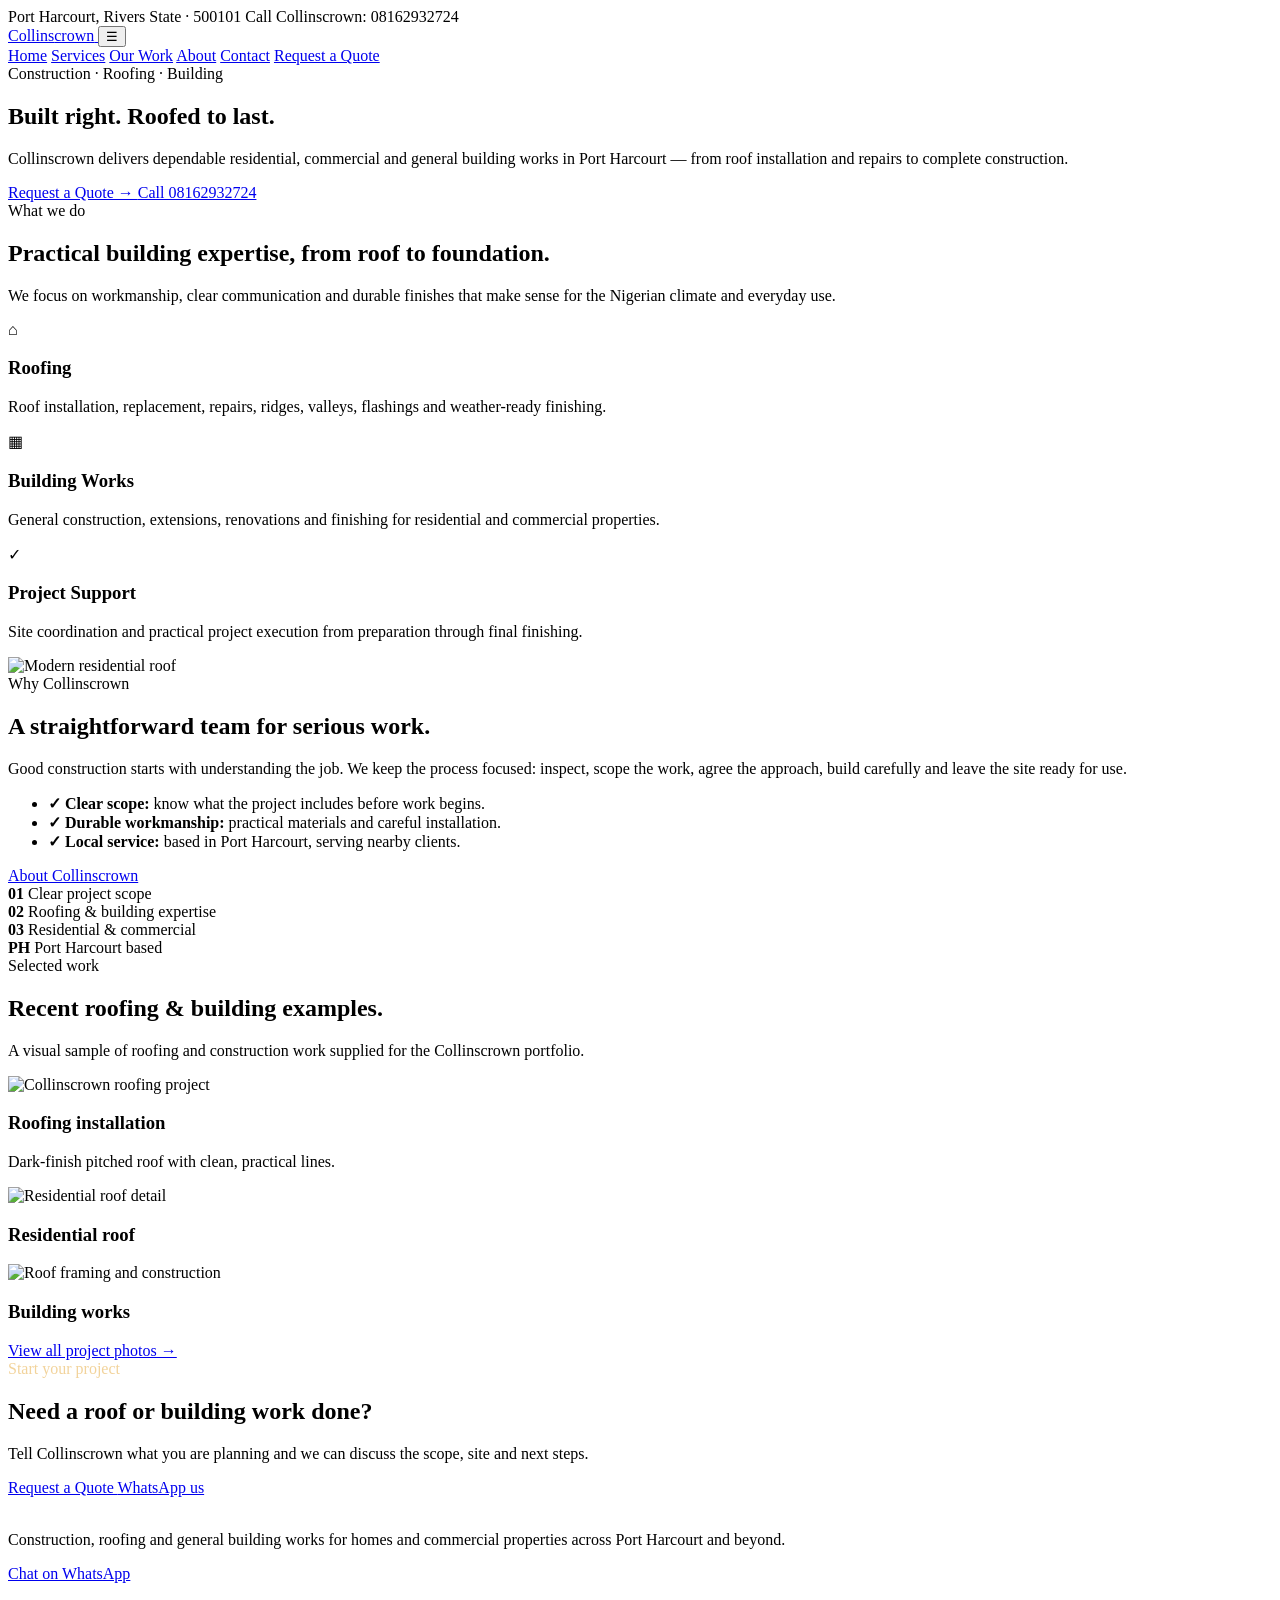
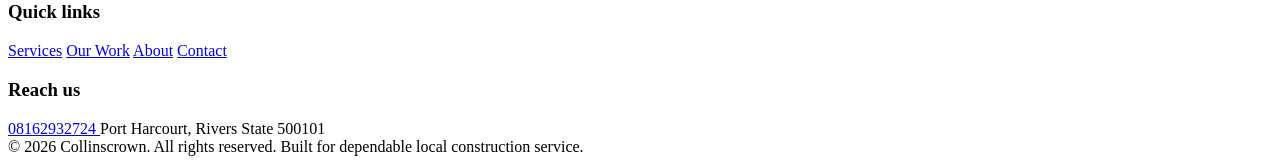
==== commit 5ea37b05: "Rename Index.html to index.html" ====
--- a/index.html
+++ b/index.html
@@ -1,1279 +1,505 @@
-<!DOCTYPE html>
+<!doctype html>
 <html lang="en">
 <head>
-  <meta charset="UTF-8">
-  <meta name="viewport" content="width=device-width, initial-scale=1.0, viewport-fit=cover">
-  <title>Collinscrown | Construction & Building Works in Port Harcourt</title>
-  <meta name="description" content="Collinscrown — Residential, commercial & general building works in Port Harcourt. Quality construction, on-time delivery, experienced team. Call 08162932724.">
-  <!-- Google Fonts: Inter + bold sans-serif (Poppins for headings) -->
-  <link rel="preconnect" href="https://fonts.googleapis.com">
-  <link rel="preconnect" href="https://fonts.gstatic.com" crossorigin>
-  <link href="https://fonts.googleapis.com/css2?family=Inter:opsz,wght@14..32,400;14..32,500;14..32,600;14..32,700&family=Poppins:wght@600;700;800&display=swap" rel="stylesheet">
-  <!-- Font Awesome 6 (free icons) -->
-  <link rel="stylesheet" href="https://cdnjs.cloudflare.com/ajax/libs/font-awesome/6.0.0-beta3/css/all.min.css">
-  <style>
-    * {
-      margin: 0;
-      padding: 0;
-      box-sizing: border-box;
-    }
-
-    :root {
-      --navy: #0b1c2f;
-      --navy-light: #122b44;
-      --charcoal: #2e3a46;
-      --charcoal-light: #4a5b6b;
-      --amber: #e67e22;
-      --amber-dark: #b85e0f;
-      --amber-light: #f39c12;
-      --white: #ffffff;
-      --light-grey: #f4f7fc;
-      --grey: #d3dce6;
-      --shadow-sm: 0 12px 30px rgba(0, 0, 0, 0.08);
-      --shadow-md: 0 20px 35px -8px rgba(0, 0, 0, 0.15);
-      --radius: 1.25rem;
-      --radius-sm: 0.75rem;
-      --transition: all 0.25s cubic-bezier(0.2, 0, 0, 1);
-    }
-
-    html {
-      scroll-behavior: smooth;
-    }
-
-    body {
-      font-family: 'Inter', sans-serif;
-      background-color: var(--white);
-      color: var(--charcoal);
-      line-height: 1.6;
-      overflow-x: hidden;
-    }
-
-    h1, h2, h3, h4, .heading-bold {
-      font-family: 'Poppins', sans-serif;
-      font-weight: 700;
-      line-height: 1.2;
-      letter-spacing: -0.02em;
-    }
-
-    h2 {
-      font-size: clamp(2rem, 5vw, 2.8rem);
-      font-weight: 700;
-      color: var(--navy);
-      margin-bottom: 0.75rem;
-    }
-
-    .section-subhead {
-      font-size: 1.1rem;
-      color: var(--charcoal-light);
-      max-width: 700px;
-      margin-bottom: 2.5rem;
-    }
-
-    .container {
-      max-width: 1280px;
-      margin: 0 auto;
-      padding: 0 1.5rem;
-    }
-
-    /* --- Sticky Navigation --- */
-    .navbar {
-      position: sticky;
-      top: 0;
-      z-index: 1000;
-      background: rgba(11, 28, 47, 0.96);
-      backdrop-filter: blur(8px);
-      box-shadow: 0 8px 20px rgba(0, 0, 0, 0.1);
-      padding: 0.85rem 0;
-      transition: var(--transition);
-    }
-
-    .nav-container {
-      display: flex;
-      align-items: center;
-      justify-content: space-between;
-    }
-
-    .logo {
-      font-family: 'Poppins', sans-serif;
-      font-weight: 800;
-      font-size: 1.8rem;
-      letter-spacing: -0.02em;
-      color: var(--white);
-      line-height: 1;
-      text-decoration: none;
-    }
-
-    .logo span {
-      color: var(--amber);
-    }
-
-    .nav-links {
-      display: flex;
-      align-items: center;
-      gap: 2rem;
-      list-style: none;
-    }
-
-    .nav-links a {
-      text-decoration: none;
-      font-weight: 600;
-      font-size: 0.95rem;
-      color: rgba(255, 255, 255, 0.8);
-      transition: var(--transition);
-      letter-spacing: 0.01em;
-      border-bottom: 2px solid transparent;
-      padding-bottom: 0.2rem;
-    }
-
-    .nav-links a:hover,
-    .nav-links a:focus {
-      color: var(--white);
-      border-bottom-color: var(--amber);
-    }
-
-    .nav-cta {
-      background: var(--amber);
-      color: var(--navy) !important;
-      padding: 0.6rem 1.5rem;
-      border-radius: 40px;
-      font-weight: 700;
-      border-bottom: none !important;
-    }
-
-    .nav-cta:hover {
-      background: var(--amber-light);
-      transform: scale(0.98);
-    }
-
-    .mobile-menu-btn {
-      display: none;
-      background: none;
-      border: none;
-      color: white;
-      font-size: 1.8rem;
-      cursor: pointer;
-    }
-
-    /* --- Hero Section --- */
-    .hero {
-      position: relative;
-      min-height: 90vh;
-      display: flex;
-      align-items: center;
-      background: linear-gradient(135deg, rgba(11, 28, 47, 0.85) 0%, rgba(11, 28, 47, 0.92) 100%),
-                  url('https://lh3.googleusercontent.com/gps-cs-s/ANWiy9R2-2QCBSyaUa0UdzyhzdqDEKocQk7TdbQXro_e-TPBQ5Xzay64-GNxkxu7apUyY7plwSHENUe6mmLz2ROlEs4HWdiwomO1GRLoOpAPDysZjFqZobfT6_CDouR1KJUCJBSrmMjG=w101-h168-n-k-no-nu') center/cover no-repeat;
-      color: var(--white);
-      padding: 4rem 0;
-    }
-
-    .hero-content {
-      max-width: 900px;
-    }
-
-    .hero-badge {
-      display: inline-block;
-      background: rgba(230, 126, 34, 0.2);
-      border-left: 4px solid var(--amber);
-      padding: 0.5rem 1.2rem;
-      font-weight: 600;
-      font-size: 0.9rem;
-      letter-spacing: 0.5px;
-      text-transform: uppercase;
-      margin-bottom: 1.5rem;
-      border-radius: 0 50px 50px 0;
-    }
-
-    .hero h1 {
-      font-size: clamp(2.8rem, 8vw, 4.5rem);
-      font-weight: 800;
-      line-height: 1.1;
-      margin-bottom: 1.2rem;
-      color: white;
-    }
-
-    .hero h1 .highlight {
-      color: var(--amber);
-      display: inline-block;
-    }
-
-    .hero p {
-      font-size: 1.25rem;
-      max-width: 650px;
-      color: rgba(255, 255, 255, 0.9);
-      margin-bottom: 2rem;
-    }
-
-    .hero-phone {
-      display: flex;
-      align-items: center;
-      gap: 0.75rem;
-      font-size: 1.3rem;
-      font-weight: 600;
-      margin-bottom: 2rem;
-      color: white;
-    }
-
-    .hero-phone i {
-      color: var(--amber);
-      font-size: 1.5rem;
-    }
-
-    .hero-phone a {
-      color: white;
-      text-decoration: none;
-      border-bottom: 2px solid rgba(230, 126, 34, 0.5);
-    }
-
-    .hero-phone a:hover {
-      border-bottom-color: var(--amber);
-    }
-
-    .btn-group {
-      display: flex;
-      flex-wrap: wrap;
-      gap: 1rem;
-    }
-
-    .btn {
-      display: inline-flex;
-      align-items: center;
-      justify-content: center;
-      gap: 0.75rem;
-      font-weight: 700;
-      padding: 1rem 2.2rem;
-      border-radius: 50px;
-      text-decoration: none;
-      transition: var(--transition);
-      font-size: 1rem;
-      border: 2px solid transparent;
-      cursor: pointer;
-      letter-spacing: 0.3px;
-    }
-
-    .btn-primary {
-      background: var(--amber);
-      color: var(--navy);
-      box-shadow: 0 10px 20px -8px rgba(230, 126, 34, 0.5);
-    }
-
-    .btn-primary:hover {
-      background: var(--amber-light);
-      transform: translateY(-3px);
-      box-shadow: 0 18px 28px -8px rgba(230, 126, 34, 0.6);
-    }
-
-    .btn-outline {
-      background: transparent;
-      color: white;
-      border-color: rgba(255, 255, 255, 0.6);
-    }
-
-    .btn-outline:hover {
-      background: rgba(255, 255, 255, 0.1);
-      border-color: white;
-      transform: translateY(-3px);
-    }
-
-    /* --- Section Styling --- */
-    section {
-      padding: 5rem 0;
-    }
-
-    .section-light {
-      background-color: var(--light-grey);
-    }
-
-    .section-dark {
-      background: var(--navy);
-      color: white;
-    }
-
-    .section-dark h2 {
-      color: white;
-    }
-
-    .section-dark .section-subhead {
-      color: rgba(255, 255, 255, 0.8);
-    }
-
-    /* --- About --- */
-    .about-grid {
-      display: grid;
-      grid-template-columns: 1fr 1fr;
-      gap: 4rem;
-      align-items: center;
-    }
-
-    .about-text p {
-      margin-bottom: 1.5rem;
-      font-size: 1.1rem;
-      color: var(--charcoal-light);
-    }
-
-    .strength-list {
-      display: grid;
-      grid-template-columns: 1fr 1fr;
-      gap: 1.5rem;
-      margin-top: 2rem;
-      list-style: none;
-    }
-
-    .strength-list li {
-      display: flex;
-      align-items: center;
-      gap: 1rem;
-      font-weight: 600;
-      color: var(--navy);
-    }
-
-    .strength-list i {
-      color: var(--amber);
-      font-size: 1.8rem;
-      width: 2rem;
-      text-align: center;
-    }
-
-    .about-image {
-      border-radius: var(--radius);
-      overflow: hidden;
-      box-shadow: var(--shadow-md);
-      height: 400px;
-      background: url('https://lh3.googleusercontent.com/gps-cs-s/ANWiy9ReZO-V3OMbI0m2PeDoLaF8SKEH_aWfwwCgHq2viEkc5gWOkSzp_Bsx88DT1xhhDQ-MsgEOxIAs7UCsVDLMQXIpU3HKaixvonrisxNxYEKb5u97jeUGCNkiOr0-6MxPQ4n8bT1G=w101-h168-n-k-no-nu') center/cover no-repeat;
-    }
-
-    /* --- Services --- */
-    .services-grid {
-      display: grid;
-      grid-template-columns: repeat(auto-fill, minmax(280px, 1fr));
-      gap: 2rem;
-      margin-top: 2rem;
-    }
-
-    .service-card {
-      background: white;
-      padding: 2.2rem 1.8rem;
-      border-radius: var(--radius);
-      box-shadow: var(--shadow-sm);
-      transition: var(--transition);
-      border: 1px solid rgba(0, 0, 0, 0.02);
-      text-align: left;
-    }
-
-    .service-card:hover {
-      transform: translateY(-8px);
-      box-shadow: var(--shadow-md);
-      border-color: rgba(230, 126, 34, 0.3);
-    }
-
-    .service-card i {
-      font-size: 2.5rem;
-      color: var(--amber);
-      margin-bottom: 1.5rem;
-      background: rgba(230, 126, 34, 0.08);
-      padding: 1rem;
-      border-radius: 1rem;
-      display: inline-block;
-    }
-
-    .service-card h3 {
-      font-size: 1.4rem;
-      margin-bottom: 0.75rem;
-      color: var(--navy);
-    }
-
-    .service-card p {
-      color: var(--charcoal-light);
-      font-size: 0.98rem;
-    }
-
-    /* --- Gallery (Masonry / responsive grid) --- */
-    .gallery-grid {
-      display: grid;
-      grid-template-columns: repeat(auto-fill, minmax(240px, 1fr));
-      gap: 1.2rem;
-      margin-top: 2rem;
-    }
-
-    .gallery-item {
-      position: relative;
-      border-radius: var(--radius-sm);
-      overflow: hidden;
-      aspect-ratio: 1 / 1;
-      cursor: pointer;
-      box-shadow: var(--shadow-sm);
-      transition: var(--transition);
-      background: #1f2e3c;
-    }
-
-    .gallery-item img {
-      width: 100%;
-      height: 100%;
-      object-fit: cover;
-      transition: transform 0.45s ease, filter 0.3s;
-      display: block;
-    }
-
-    .gallery-item:hover img {
-      transform: scale(1.06);
-      filter: brightness(1.05);
-    }
-
-    .gallery-item::after {
-      content: "\f00e";
-      font-family: "Font Awesome 6 Free";
-      font-weight: 900;
-      position: absolute;
-      bottom: 12px;
-      right: 12px;
-      background: rgba(230, 126, 34, 0.9);
-      color: var(--navy);
-      width: 38px;
-      height: 38px;
-      border-radius: 50%;
-      display: flex;
-      align-items: center;
-      justify-content: center;
-      font-size: 1rem;
-      opacity: 0;
-      transition: opacity 0.2s;
-      pointer-events: none;
-    }
-
-    .gallery-item:hover::after {
-      opacity: 1;
-    }
-
-    /* Lightbox */
-    .lightbox {
-      display: none;
-      position: fixed;
-      inset: 0;
-      background: rgba(0, 0, 0, 0.92);
-      z-index: 9999;
-      align-items: center;
-      justify-content: center;
-      padding: 2rem;
-    }
-
-    .lightbox.active {
-      display: flex;
-    }
-
-    .lightbox img {
-      max-width: 90vw;
-      max-height: 85vh;
-      border-radius: var(--radius-sm);
-      box-shadow: 0 25px 40px rgba(0, 0, 0, 0.5);
-      object-fit: contain;
-    }
-
-    .lightbox-close {
-      position: absolute;
-      top: 25px;
-      right: 30px;
-      color: white;
-      font-size: 2.5rem;
-      cursor: pointer;
-      line-height: 1;
-      background: none;
-      border: none;
-    }
-
-    /* --- Why Choose Us --- */
-    .benefits-grid {
-      display: grid;
-      grid-template-columns: repeat(auto-fill, minmax(220px, 1fr));
-      gap: 2rem;
-      margin-top: 2rem;
-    }
-
-    .benefit-item {
-      text-align: center;
-      padding: 1.8rem 1rem;
-      background: rgba(255, 255, 255, 0.05);
-      border-radius: var(--radius);
-      border: 1px solid rgba(255, 255, 255, 0.08);
-      transition: var(--transition);
-    }
-
-    .benefit-item:hover {
-      background: rgba(230, 126, 34, 0.1);
-      border-color: var(--amber);
-      transform: translateY(-4px);
-    }
-
-    .benefit-item i {
-      font-size: 2.4rem;
-      color: var(--amber);
-      margin-bottom: 1.2rem;
-    }
-
-    .benefit-item h4 {
-      font-size: 1.2rem;
-      margin-bottom: 0.5rem;
-      color: white;
-    }
-
-    .benefit-item p {
-      font-size: 0.9rem;
-      color: rgba(255, 255, 255, 0.7);
-    }
-
-    /* --- Testimonials --- */
-    .testimonials-grid {
-      display: grid;
-      grid-template-columns: repeat(auto-fit, minmax(260px, 1fr));
-      gap: 2rem;
-      margin-top: 2rem;
-    }
-
-    .testimonial-card {
-      background: white;
-      padding: 2rem;
-      border-radius: var(--radius);
-      box-shadow: var(--shadow-sm);
-      border-left: 6px solid var(--amber);
-      transition: var(--transition);
-    }
-
-    .testimonial-card:hover {
-      box-shadow: var(--shadow-md);
-      transform: scale(1.01);
-    }
-
-    .testimonial-card i.fa-quote-left {
-      color: var(--amber);
-      font-size: 1.8rem;
-      opacity: 0.5;
-      margin-bottom: 0.75rem;
-    }
-
-    .testimonial-card p {
-      font-style: italic;
-      margin-bottom: 1.5rem;
-      color: var(--charcoal);
-      font-size: 1rem;
-    }
-
-    .testimonial-author {
-      font-weight: 700;
-      color: var(--navy);
-      font-size: 0.95rem;
-    }
-
-    .testimonial-location {
-      color: var(--charcoal-light);
-      font-size: 0.85rem;
-      font-weight: 500;
-    }
-
-    /* --- Contact --- */
-    .contact-grid {
-      display: grid;
-      grid-template-columns: 1fr 1fr;
-      gap: 3rem;
-      margin-top: 2rem;
-    }
-
-    .contact-form {
-      background: white;
-      padding: 2.5rem;
-      border-radius: var(--radius);
-      box-shadow: var(--shadow-md);
-    }
-
-    .form-group {
-      margin-bottom: 1.5rem;
-    }
-
-    .form-group input,
-    .form-group select,
-    .form-group textarea {
-      width: 100%;
-      padding: 1rem 1.2rem;
-      border: 1.5px solid var(--grey);
-      border-radius: var(--radius-sm);
-      font-family: 'Inter', sans-serif;
-      font-size: 1rem;
-      background: white;
-      transition: var(--transition);
-    }
-
-    .form-group input:focus,
-    .form-group select:focus,
-    .form-group textarea:focus {
-      outline: none;
-      border-color: var(--amber);
-      box-shadow: 0 0 0 3px rgba(230, 126, 34, 0.15);
-    }
-
-    .form-group textarea {
-      min-height: 120px;
-      resize: vertical;
-    }
-
-    .contact-info {
-      display: flex;
-      flex-direction: column;
-      gap: 2rem;
-    }
-
-    .contact-detail {
-      display: flex;
-      align-items: flex-start;
-      gap: 1.2rem;
-      background: var(--light-grey);
-      padding: 1.8rem;
-      border-radius: var(--radius);
-      transition: var(--transition);
-    }
-
-    .contact-detail i {
-      font-size: 1.8rem;
-      color: var(--amber);
-      width: 2.5rem;
-      text-align: center;
-      margin-top: 0.2rem;
-    }
-
-    .contact-detail h4 {
-      font-size: 1.1rem;
-      color: var(--navy);
-      margin-bottom: 0.25rem;
-    }
-
-    .contact-detail a,
-    .contact-detail p {
-      color: var(--charcoal);
-      text-decoration: none;
-      font-weight: 500;
-    }
-
-    .contact-detail a:hover {
-      color: var(--amber-dark);
-    }
-
-    .map-embed {
-      border-radius: var(--radius);
-      overflow: hidden;
-      box-shadow: var(--shadow-sm);
-      height: 200px;
-      background: #dee4ec;
-      display: flex;
-      align-items: center;
-      justify-content: center;
-      color: var(--charcoal-light);
-      font-weight: 500;
-      border: 2px dashed var(--grey);
-    }
-
-    /* --- Footer --- */
-    footer {
-      background: #091520;
-      color: rgba(255, 255, 255, 0.75);
-      padding: 3rem 0 1.5rem;
-      font-size: 0.95rem;
-    }
-
-    .footer-grid {
-      display: grid;
-      grid-template-columns: 2fr 1fr 1fr 1.5fr;
-      gap: 2.5rem;
-      margin-bottom: 3rem;
-    }
-
-    .footer-logo {
-      font-family: 'Poppins', sans-serif;
-      font-weight: 800;
-      font-size: 2rem;
-      color: white;
-      margin-bottom: 0.75rem;
-    }
-
-    .footer-logo span {
-      color: var(--amber);
-    }
-
-    .footer-tagline {
-      margin-bottom: 1.5rem;
-      color: rgba(255, 255, 255, 0.6);
-    }
-
-    .footer-links h4 {
-      color: white;
-      font-weight: 600;
-      margin-bottom: 1.2rem;
-      font-size: 1.1rem;
-    }
-
-    .footer-links ul {
-      list-style: none;
-    }
-
-    .footer-links li {
-      margin-bottom: 0.75rem;
-    }
-
-    .footer-links a {
-      color: rgba(255, 255, 255, 0.7);
-      text-decoration: none;
-      transition: var(--transition);
-    }
-
-    .footer-links a:hover {
-      color: var(--amber);
-    }
-
-    .copyright {
-      border-top: 1px solid rgba(255, 255, 255, 0.1);
-      padding-top: 1.5rem;
-      display: flex;
-      justify-content: space-between;
-      align-items: center;
-      font-size: 0.9rem;
-      flex-wrap: wrap;
-      gap: 1rem;
-    }
-
-    /* --- Floating WhatsApp/Call --- */
-    .float-wa {
-      position: fixed;
-      bottom: 25px;
-      right: 25px;
-      background: #25D366;
-      color: white;
-      width: 60px;
-      height: 60px;
-      border-radius: 50%;
-      display: flex;
-      align-items: center;
-      justify-content: center;
-      font-size: 2.2rem;
-      box-shadow: 0 8px 25px rgba(37, 211, 102, 0.4);
-      z-index: 999;
-      transition: var(--transition);
-      text-decoration: none;
-    }
-
-    .float-wa:hover {
-      transform: scale(1.1);
-      background: #20b859;
-    }
-
-    .float-call {
-      position: fixed;
-      bottom: 25px;
-      left: 25px;
-      background: var(--amber);
-      color: var(--navy);
-      width: 60px;
-      height: 60px;
-      border-radius: 50%;
-      display: flex;
-      align-items: center;
-      justify-content: center;
-      font-size: 1.9rem;
-      box-shadow: 0 8px 25px rgba(230, 126, 34, 0.4);
-      z-index: 999;
-      transition: var(--transition);
-      text-decoration: none;
-    }
-
-    .float-call:hover {
-      transform: scale(1.1);
-      background: var(--amber-light);
-    }
-
-    /* --- Scroll Animations --- */
-    .fade-up {
-      opacity: 0;
-      transform: translateY(30px);
-      transition: opacity 0.8s ease, transform 0.8s ease;
-    }
-
-    .fade-up.visible {
-      opacity: 1;
-      transform: translateY(0);
-    }
-
-    /* --- Mobile --- */
-    @media (max-width: 900px) {
-      .about-grid,
-      .contact-grid {
-        grid-template-columns: 1fr;
-        gap: 2.5rem;
-      }
-
-      .footer-grid {
-        grid-template-columns: 1fr 1fr;
-      }
-
-      .nav-links {
-        display: none;
-        position: absolute;
-        top: 100%;
-        left: 0;
-        width: 100%;
-        background: var(--navy);
-        flex-direction: column;
-        padding: 2rem;
-        gap: 1.5rem;
-        box-shadow: 0 20px 30px rgba(0, 0, 0, 0.3);
-      }
-
-      .nav-links.active {
-        display: flex;
-      }
-
-      .mobile-menu-btn {
-        display: block;
-      }
-
-      .navbar {
-        padding: 0.8rem 0;
-      }
-
-      .hero-phone {
-        font-size: 1.1rem;
-      }
-    }
-
-    @media (max-width: 600px) {
-      .strength-list {
-        grid-template-columns: 1fr;
-      }
-
-      .footer-grid {
-        grid-template-columns: 1fr;
-      }
-
-      .btn {
-        padding: 0.9rem 1.5rem;
-        font-size: 0.95rem;
-      }
-
-      .btn-group {
-        flex-direction: column;
-        align-items: stretch;
-      }
-
-      .float-wa,
-      .float-call {
-        width: 52px;
-        height: 52px;
-        font-size: 1.8rem;
-      }
-
-      .copyright {
-        flex-direction: column;
-        text-align: center;
-      }
-
-      .contact-form {
-        padding: 1.8rem;
-      }
-    }
-
-    @media (max-width: 480px) {
-      section {
-        padding: 3.5rem 0;
-      }
-    }
-  </style>
+  <meta charset="utf-8">
+  <meta name="viewport" content="width=device-width,initial-scale=1">
+
+  <meta name="description"
+    content="Collinscrown construction and roofing services in Port Harcourt, Rivers State. Residential, commercial and general building works.">
+
+  <title>Construction & Roofing | Collinscrown</title>
+
+  <link rel="stylesheet" href="styles.css">
 </head>
-<body>
-
-  <!-- Sticky Navigation -->
-  <nav class="navbar">
-    <div class="container nav-container">
-      <a href="#" class="logo">COLLINS<span>CROWN</span></a>
-      <button class="mobile-menu-btn" id="menuToggle" aria-label="Menu">
-        <i class="fas fa-bars"></i>
-      </button>
-      <ul class="nav-links" id="navLinks">
-        <li><a href="#about">About</a></li>
-        <li><a href="#services">Services</a></li>
-        <li><a href="#projects">Projects</a></li>
-        <li><a href="#why-us">Why Us</a></li>
-        <li><a href="#contact" class="nav-cta">Get Quote</a></li>
+
+<body data-page="home">
+
+<div class="topbar">
+  <div class="container">
+    <span>Port Harcourt, Rivers State · 500101</span>
+    <span>Call Collinscrown: 08162932724</span>
+  </div>
+</div>
+
+<header class="header">
+  <div class="container nav">
+
+    <a class="logo" href="index.html">
+      Collins<span>crown</span>
+    </a>
+
+    <button class="menu" aria-label="Open navigation">☰</button>
+
+    <nav class="navlinks">
+
+      <a data-page="home" href="index.html">Home</a>
+      <a data-page="services" href="services.html">Services</a>
+      <a data-page="projects" href="projects.html">Our Work</a>
+      <a data-page="about" href="about.html">About</a>
+      <a data-page="contact" href="contact.html">Contact</a>
+
+      <a class="nav-cta" href="contact.html">
+        Request a Quote
+      </a>
+
+    </nav>
+
+  </div>
+</header>
+
+
+<main>
+
+<!-- HERO -->
+
+<section class="hero">
+
+  <div class="container">
+
+    <div class="eyebrow">
+      Construction · Roofing · Building
+    </div>
+
+    <h1>
+      Built right. Roofed to last.
+    </h1>
+
+    <p>
+      Collinscrown delivers dependable residential,
+      commercial and general building works in Port Harcourt —
+      from roof installation and repairs to complete construction.
+    </p>
+
+    <div class="actions">
+
+      <a class="btn btn-primary" href="contact.html">
+        Request a Quote →
+      </a>
+
+      <a class="btn btn-outline" href="tel:+2348162932724">
+        Call 08162932724
+      </a>
+
+    </div>
+
+  </div>
+
+</section>
+
+
+<!-- SERVICES -->
+
+<section class="section">
+
+  <div class="container">
+
+    <div class="section-head">
+
+      <div>
+        <div class="kicker">What we do</div>
+
+        <h2>
+          Practical building expertise,
+          from roof to foundation.
+        </h2>
+      </div>
+
+      <p>
+        We focus on workmanship, clear communication
+        and durable finishes that make sense for the
+        Nigerian climate and everyday use.
+      </p>
+
+    </div>
+
+
+    <div class="grid-3">
+
+      <article class="card service-card">
+
+        <div class="icon">⌂</div>
+
+        <h3>Roofing</h3>
+
+        <p>
+          Roof installation, replacement, repairs,
+          ridges, valleys, flashings and weather-ready finishing.
+        </p>
+
+      </article>
+
+
+      <article class="card service-card">
+
+        <div class="icon">▦</div>
+
+        <h3>Building Works</h3>
+
+        <p>
+          General construction, extensions, renovations
+          and finishing for residential and commercial properties.
+        </p>
+
+      </article>
+
+
+      <article class="card service-card">
+
+        <div class="icon">✓</div>
+
+        <h3>Project Support</h3>
+
+        <p>
+          Site coordination and practical project execution
+          from preparation through final finishing.
+        </p>
+
+      </article>
+
+    </div>
+
+  </div>
+
+</section>
+
+
+<!-- ABOUT -->
+
+<section class="section" style="padding-top:0">
+
+  <div class="container split">
+
+    <img
+      src="https://images.unsplash.com/photo-1600585154340-be6161a56a0c?auto=format&fit=crop&w=1200&q=85"
+      alt="Modern residential roof"
+      loading="lazy"
+    >
+
+    <div>
+
+      <div class="kicker">
+        Why Collinscrown
+      </div>
+
+      <h2>
+        A straightforward team for serious work.
+      </h2>
+
+      <p>
+        Good construction starts with understanding
+        the job. We keep the process focused:
+        inspect, scope the work, agree the approach,
+        build carefully and leave the site ready for use.
+      </p>
+
+      <ul class="checks">
+
+        <li>
+          <b>✓</b>
+          <span>
+            <strong>Clear scope:</strong>
+            know what the project includes before work begins.
+          </span>
+        </li>
+
+        <li>
+          <b>✓</b>
+          <span>
+            <strong>Durable workmanship:</strong>
+            practical materials and careful installation.
+          </span>
+        </li>
+
+        <li>
+          <b>✓</b>
+          <span>
+            <strong>Local service:</strong>
+            based in Port Harcourt, serving nearby clients.
+          </span>
+        </li>
+
       </ul>
-    </div>
-  </nav>
-
-  <!-- Hero -->
-  <section class="hero" id="home">
-    <div class="container">
-      <div class="hero-content">
-        <div class="hero-badge">Licensed & Insured — Port Harcourt</div>
-        <h1>Building Excellence in <span class="highlight">Port Harcourt</span></h1>
-        <p>Collinscrown delivers residential, commercial and general building works with a reputation for quality, reliability, and local expertise across Rivers State.</p>
-        <div class="hero-phone">
-          <i class="fas fa-phone-alt"></i>
-          <a href="tel:+2348162932724">0816 293 2724</a>
+
+      <div class="actions">
+
+        <a class="btn btn-primary" href="about.html">
+          About Collinscrown
+        </a>
+
+      </div>
+
+    </div>
+
+  </div>
+
+</section>
+
+
+<!-- STATS -->
+
+<section class="stat-band">
+
+  <div class="container stats">
+
+    <div class="stat">
+      <strong>01</strong>
+      <span>Clear project scope</span>
+    </div>
+
+    <div class="stat">
+      <strong>02</strong>
+      <span>Roofing & building expertise</span>
+    </div>
+
+    <div class="stat">
+      <strong>03</strong>
+      <span>Residential & commercial</span>
+    </div>
+
+    <div class="stat">
+      <strong>PH</strong>
+      <span>Port Harcourt based</span>
+    </div>
+
+  </div>
+
+</section>
+
+
+<!-- PROJECTS -->
+
+<section class="section">
+
+  <div class="container">
+
+    <div class="section-head">
+
+      <div>
+
+        <div class="kicker">
+          Selected work
         </div>
-        <div class="btn-group">
-          <a href="#contact" class="btn btn-primary"><i class="fas fa-file-invoice"></i> Get a Free Quote</a>
-          <a href="tel:+2348162932724" class="btn btn-outline"><i class="fas fa-phone"></i> Call Now</a>
+
+        <h2>
+          Recent roofing & building examples.
+        </h2>
+
+      </div>
+
+      <p>
+        A visual sample of roofing and construction
+        work supplied for the Collinscrown portfolio.
+      </p>
+
+    </div>
+
+
+    <div class="project-grid">
+
+      <article class="card image-card">
+
+        <img
+          src="assets/projects/project-1.jpg"
+          alt="Collinscrown roofing project"
+          loading="lazy"
+        >
+
+        <div class="card-body">
+
+          <h3>Roofing installation</h3>
+
+          <p>
+            Dark-finish pitched roof with clean,
+            practical lines.
+          </p>
+
         </div>
-      </div>
-    </div>
-  </section>
-
-  <!-- About Us -->
-  <section id="about">
-    <div class="container">
-      <div class="about-grid">
-        <div class="about-text fade-up">
-          <h2>Built on trust,<br>raised by quality</h2>
-          <p>Founded in Port Harcourt, Collinscrown has grown from a small team of builders into a full-service construction partner. We combine modern methods with deep local knowledge — from the soil to the skyline.</p>
-          <p>Whether it's a family home, a commercial complex, or a renovation, we bring the same commitment: clear communication, premium materials, and on-time delivery.</p>
-          <ul class="strength-list">
-            <li><i class="fas fa-hard-hat"></i> Experienced team</li>
-            <li><i class="fas fa-check-circle"></i> Quality assurance</li>
-            <li><i class="fas fa-clock"></i> On-time delivery</li>
-            <li><i class="fas fa-map-pin"></i> Rivers State experts</li>
-          </ul>
+
+      </article>
+
+
+      <article class="card image-card">
+
+        <img
+          src="assets/projects/project-5.jpg"
+          alt="Residential roof detail"
+          loading="lazy"
+        >
+
+        <div class="card-body">
+
+          <h3>Residential roof</h3>
+
         </div>
-        <div class="about-image fade-up" style="transition-delay: 0.15s;"></div>
-      </div>
-    </div>
-  </section>
-
-  <!-- Services -->
-  <section id="services" class="section-light">
-    <div class="container">
-      <h2 class="fade-up">Our Services</h2>
-      <p class="section-subhead fade-up">From foundation to finishing — one contractor for every stage of your build.</p>
-      <div class="services-grid">
-        <div class="service-card fade-up">
-          <i class="fas fa-home"></i>
-          <h3>Residential Construction</h3>
-          <p>Custom homes, duplexes, bungalows and estates — built to last with modern layouts and premium finishes.</p>
+
+      </article>
+
+
+      <article class="card image-card">
+
+        <img
+          src="assets/projects/project-8.jpg"
+          alt="Roof framing and construction"
+          loading="lazy"
+        >
+
+        <div class="card-body">
+
+          <h3>Building works</h3>
+
         </div>
-        <div class="service-card fade-up" style="transition-delay: 0.05s;">
-          <i class="fas fa-building"></i>
-          <h3>Commercial Buildings</h3>
-          <p>Office complexes, retail spaces, and industrial facilities designed for functionality and durability.</p>
-        </div>
-        <div class="service-card fade-up" style="transition-delay: 0.1s;">
-          <i class="fas fa-tools"></i>
-          <h3>Renovations</h3>
-          <p>Transform existing spaces with structural upgrades, modern layouts, and energy-efficient solutions.</p>
-        </div>
-        <div class="service-card fade-up" style="transition-delay: 0.15s;">
-          <i class="fas fa-tasks"></i>
-          <h3>Project Management</h3>
-          <p>End-to-end coordination of contractors, timelines, and budgets — so you stay in control.</p>
-        </div>
-        <div class="service-card fade-up" style="transition-delay: 0.2s;">
-          <i class="fas fa-drafting-compass"></i>
-          <h3>Structural Works</h3>
-          <p>Foundations, columns, beams and reinforced concrete — engineered for safety and longevity.</p>
-        </div>
-        <div class="service-card fade-up" style="transition-delay: 0.25s;">
-          <i class="fas fa-paint-roller"></i>
-          <h3>Finishing & Interiors</h3>
-          <p>Painting, tiling, POP, cabinetry, and interior detailing that gives your project a polished look.</p>
-        </div>
-      </div>
-    </div>
-  </section>
-
-  <!-- Projects / Gallery -->
-  <section id="projects">
-    <div class="container">
-      <h2 class="fade-up">Our Projects</h2>
-      <p class="section-subhead fade-up">A glimpse of our work across Port Harcourt and Rivers State.</p>
-      <div class="gallery-grid" id="galleryGrid">
-        <!-- images injected via JS to keep HTML clean -->
-      </div>
-    </div>
-  </section>
-
-  <!-- Why Choose Us -->
-  <section id="why-us" class="section-dark">
-    <div class="container">
-      <h2 class="fade-up">Why Choose Collinscrown</h2>
-      <p class="section-subhead fade-up">We don't just build structures — we build trust.</p>
-      <div class="benefits-grid">
-        <div class="benefit-item fade-up">
-          <i class="fas fa-users"></i>
-          <h4>Experienced Team</h4>
-          <p>Skilled engineers, architects and craftsmen with decades of combined experience.</p>
-        </div>
-        <div class="benefit-item fade-up" style="transition-delay: 0.05s;">
-          <i class="fas fa-cubes"></i>
-          <h4>Quality Materials</h4>
-          <p>We source only vetted, durable materials from trusted suppliers.</p>
-        </div>
-        <div class="benefit-item fade-up" style="transition-delay: 0.1s;">
-          <i class="fas fa-calendar-check"></i>
-          <h4>On-Time Delivery</h4>
-          <p>Clear milestones and disciplined project management — we finish when we say.</p>
-        </div>
-        <div class="benefit-item fade-up" style="transition-delay: 0.15s;">
-          <i class="fas fa-tag"></i>
-          <h4>Competitive Pricing</h4>
-          <p>Transparent, detailed quotes with no hidden costs — real value for your budget.</p>
-        </div>
-        <div class="benefit-item fade-up" style="transition-delay: 0.2s;">
-          <i class="fas fa-map-marked-alt"></i>
-          <h4>Local Knowledge</h4>
-          <p>Deep understanding of Rivers State terrain, regulations, and building conditions.</p>
-        </div>
-        <div class="benefit-item fade-up" style="transition-delay: 0.25s;">
-          <i class="fas fa-headset"></i>
-          <h4>After-Sales Support</h4>
-          <p>We stand by our work with responsive support and maintenance guidance.</p>
-        </div>
-      </div>
-    </div>
-  </section>
-
-  <!-- Testimonials -->
-  <section id="testimonials" class="section-light">
-    <div class="container">
-      <h2 class="fade-up">Client Feedback</h2>
-      <p class="section-subhead fade-up">What Port Harcourt clients say about working with us.</p>
-      <div class="testimonials-grid">
-        <div class="testimonial-card fade-up">
-          <i class="fas fa-quote-left"></i>
-          <p>"Collinscrown built our 4-bedroom duplex in GRA. They were professional, kept to the timeline, and the finishing was excellent. Highly recommended."</p>
-          <div class="testimonial-author">— Mr. & Mrs. Okonkwo</div>
-          <div class="testimonial-location">Old GRA, Port Harcourt</div>
-        </div>
-        <div class="testimonial-card fade-up" style="transition-delay: 0.05s;">
-          <i class="fas fa-quote-left"></i>
-          <p>"We hired them for a commercial office renovation in Trans-Amadi. Minimal disruption, great communication, and they delivered on budget."</p>
-          <div class="testimonial-author">— Engr. Boma Lawson</div>
-          <div class="testimonial-location">Trans-Amadi, Port Harcourt</div>
-        </div>
-        <div class="testimonial-card fade-up" style="transition-delay: 0.1s;">
-          <i class="fas fa-quote-left"></i>
-          <p>"Our estate needed structural repairs and Collinscrown handled everything — from assessment to completion. Reliable team with solid local knowledge."</p>
-          <div class="testimonial-author">— Mrs. Chioma Eze</div>
-          <div class="testimonial-location">Rumuokoro, Port Harcourt</div>
-        </div>
-        <div class="testimonial-card fade-up" style="transition-delay: 0.15s;">
-          <i class="fas fa-quote-left"></i>
-          <p>"After two bad experiences, Collinscrown restored our faith. Their attention to detail on our kitchen and interior finishing was top-notch."</p>
-          <div class="testimonial-author">— Dr. Tamuno George</div>
-          <div class="testimonial-location">Peter Odili Road, Port Harcourt</div>
-        </div>
-      </div>
-    </div>
-  </section>
-
-  <!-- Contact -->
-  <section id="contact" style="background: var(--white);">
-    <div class="container">
-      <h2 class="fade-up">Let's Build Together</h2>
-      <p class="section-subhead fade-up">Tell us about your project — we'll get back within 24 hours.</p>
-      <div class="contact-grid">
-        <form class="contact-form fade-up" id="contactForm">
-          <div class="form-group">
-            <input type="text" placeholder="Full Name" required>
-          </div>
-          <div class="form-group">
-            <input type="tel" placeholder="Phone Number" required>
-          </div>
-          <div class="form-group">
-            <input type="email" placeholder="Email Address" required>
-          </div>
-          <div class="form-group">
-            <select required>
-              <option value="" disabled selected>Project Type</option>
-              <option>Residential Construction</option>
-              <option>Commercial Building</option>
-              <option>Renovation</option>
-              <option>Project Management</option>
-              <option>Structural Works</option>
-              <option>Finishing & Interiors</option>
-            </select>
-          </div>
-          <div class="form-group">
-            <textarea placeholder="Tell us about your project..." required></textarea>
-          </div>
-          <button type="submit" class="btn btn-primary" style="width:100%;">Send Message</button>
-        </form>
-        <div class="contact-info fade-up" style="transition-delay: 0.1s;">
-          <div class="contact-detail">
-            <i class="fas fa-phone-alt"></i>
-            <div>
-              <h4>Phone</h4>
-              <a href="tel:+2348162932724">0816 293 2724</a>
-            </div>
-          </div>
-          <div class="contact-detail">
-            <i class="fas fa-map-marker-alt"></i>
-            <div>
-              <h4>Address</h4>
-              <p>Port Harcourt, Rivers State 500101</p>
-            </div>
-          </div>
-          <div class="map-embed">
-            <i class="fas fa-map" style="margin-right: 0.5rem;"></i> Port Harcourt, Rivers State — map
-          </div>
-        </div>
-      </div>
-    </div>
-  </section>
-
-  <!-- Footer -->
-  <footer>
-    <div class="container">
-      <div class="footer-grid">
-        <div>
-          <div class="footer-logo">COLLINS<span>CROWN</span></div>
-          <p class="footer-tagline">Building excellence in Port Harcourt — residential, commercial & general works.</p>
-        </div>
-        <div class="footer-links">
-          <h4>Quick Links</h4>
-          <ul>
-            <li><a href="#about">About</a></li>
-            <li><a href="#services">Services</a></li>
-            <li><a href="#projects">Projects</a></li>
-            <li><a href="#contact">Contact</a></li>
-          </ul>
-        </div>
-        <div class="footer-links">
-          <h4>Services</h4>
-          <ul>
-            <li><a href="#services">Residential</a></li>
-            <li><a href="#services">Commercial</a></li>
-            <li><a href="#services">Renovations</a></li>
-            <li><a href="#services">Interiors</a></li>
-          </ul>
-        </div>
-        <div class="footer-links">
-          <h4>Contact</h4>
-          <ul>
-            <li><i class="fas fa-phone" style="margin-right:0.5rem;"></i><a href="tel:+2348162932724">0816 293 2724</a></li>
-            <li><i class="fas fa-map-pin" style="margin-right:0.5rem;"></i> Port Harcourt, Rivers State 500101</li>
-          </ul>
-        </div>
-      </div>
-      <div class="copyright">
-        <span>© 2025 Collinscrown. All rights reserved.</span>
-        <span>RC 1234567 — Licensed & Insured</span>
-      </div>
-    </div>
-  </footer>
-
-  <!-- Floating Buttons -->
-  <a href="https://wa.me/2348162932724" class="float-wa" target="_blank" rel="noopener" aria-label="WhatsApp">
-    <i class="fab fa-whatsapp"></i>
-  </a>
-  <a href="tel:+2348162932724" class="float-call" aria-label="Call Now">
-    <i class="fas fa-phone-alt"></i>
-  </a>
-
-  <!-- Lightbox -->
-  <div class="lightbox" id="lightbox">
-    <button class="lightbox-close" id="lightboxClose">&times;</button>
-    <img src="" alt="Enlarged project photo" id="lightboxImg">
-  </div>
-
-  <script>
-    (function() {
-      // ----- Gallery images (exact URLs from brief) -----
-      const galleryImages = [
-        'https://lh3.googleusercontent.com/gps-cs-s/ANWiy9R2-2QCBSyaUa0UdzyhzdqDEKocQk7TdbQXro_e-TPBQ5Xzay64-GNxkxu7apUyY7plwSHENUe6mmLz2ROlEs4HWdiwomO1GRLoOpAPDysZjFqZobfT6_CDouR1KJUCJBSrmMjG=w101-h168-n-k-no-nu',
-        'https://lh3.googleusercontent.com/gps-cs-s/ANWiy9S2d3eHQ1FIhCNGMy6c2QwuJGQs8yFD2huTLkfBDbzm8NFJBsU_nKh6SkoddSClFmRo6xWiaUea7mE1kTi4V8nq1EBNM36GYXkSiKtaL70mWMIsm69lJpn0q4jMG_rk4XtBf0rV7bdui9tc=w101-h72-n-k-no-nu',
-        'https://lh3.googleusercontent.com/gps-cs-s/ANWiy9TmP8SybQXCpywSddGn3UXEFBdlpzPDJaSNN_A3t3EndN8HF164D4cFUqECK_oLcHzTkFgrTc5dvzDlLMWUSYc68wfyur4MHo-3npbJU_DrqIcevUxgrwU9q0zNn6JXkFV31QbkydMeynqh=w101-h72-n-k-no-nu',
-        'https://lh3.googleusercontent.com/gps-cs-s/ANWiy9SWXndRyarNu_l5tirSq0Wzlik3jggcrJGT0wojnMIsmEnKPuj5tTVpeFr5aN33LjO_AkCMvOZqljVAOpEl-hlW75bAwgP5D8R0mC88JZCRl81HVMK6nFhGd22Y0qKEinqzF89Ldiwb8xu5=w101-h72-n-k-no-nu',
-        'https://lh3.googleusercontent.com/gps-cs-s/ANWiy9RXtDo_Vr8suyoGjKQyOfg07rjXbcSwgs_alW1ZQW_C29UgRdjJ7LYdCod7TlvaVKg4C4WHVJcnSb5yc0BdR0QfX19O7ldvZW22Ou5PkTczShd9AaICZmwuyD5i1UvSPvkeVVwredld79Ej=w101-h72-n-k-no-nu',
-        'https://lh3.googleusercontent.com/gps-cs-s/ANWiy9QWqw_KulVaghH6G0-ijLlNWC_L7hQxv0i-f1JrCUb6IyfV2Jh3nXyWMxQQ9AeRs4Y31zY50aq1Kf7UbRCNi3B4JEZ-Z-buzRFSjk-JJZ-zqZullYPTZmnZhhcjr4I450AiGhjGSwXL244r=w101-h72-n-k-no-nu',
-        'https://lh3.googleusercontent.com/gps-cs-s/ANWiy9TbR51Ul0A2SasSXXw8_gHnGHGAbwdWwVBvciWZCZ7eHkDDdb20ZEB-y87HotSz3W42pwrPOZGUP5cv_dctwKs_WJVH613YqYWL7lBCaEJLbqrql10G_B1SQPgao5h6c-TZA_uOOhB8ohsK=w101-h72-n-k-no-nu',
-        'https://lh3.googleusercontent.com/gps-cs-s/ANWiy9ReZO-V3OMbI0m2PeDoLaF8SKEH_aWfwwCgHq2viEkc5gWOkSzp_Bsx88DT1xhhDQ-MsgEOxIAs7UCsVDLMQXIpU3HKaixvonrisxNxYEKb5u97jeUGCNkiOr0-6MxPQ4n8bT1G=w101-h168-n-k-no-nu',
-        'https://lh3.googleusercontent.com/gps-cs-s/ANWiy9QTKx50ODODnMOggP0hP8QBV8f-6CERyTVY578B-_zUd1mBhN65pvN3fCLjTzJiZZqCnq9NcEFrjx9j7HIPB1p-AGkhAoJGQ6JOWHxmBytLKLlBxx1hexnjjtKQku7Dav3DtVEbcNH0LI5i=w101-h72-n-k-no-nu',
-        'https://lh3.googleusercontent.com/gps-cs-s/AHRPTWnZw1rm9NEJqXQcfi43ogPbk1IqKmpN7JTPXSm0sOfONFCDexsAPtLASFQW5cHeo9u7mhYF_hwEoi69G8c40ei1C5WM8sMCI6BMEAwhnjwxAxDebmcI9jeDl8Xhx9IT1eKSg6-3qXo4oNoE=s680-w680-h510'
-      ];
-
-      const galleryGrid = document.getElementById('galleryGrid');
-      if (galleryGrid) {
-        galleryImages.forEach((url, index) => {
-          const div = document.createElement('div');
-          div.className = 'gallery-item fade-up';
-          div.style.transitionDelay = `${(index % 5) * 0.05}s`;
-          const img = document.createElement('img');
-          img.src = url;
-          img.alt = `Collinscrown construction project ${index + 1} in Port Harcourt`;
-          img.loading = 'lazy';
-          div.appendChild(img);
-          galleryGrid.appendChild(div);
-        });
-      }
-
-      // ----- Lightbox functionality -----
-      const lightbox = document.getElementById('lightbox');
-      const lightboxImg = document.getElementById('lightboxImg');
-      const lightboxClose = document.getElementById('lightboxClose');
-
-      document.addEventListener('click', (e) => {
-        const galleryItem = e.target.closest('.gallery-item');
-        if (galleryItem) {
-          const img = galleryItem.querySelector('img');
-          if (img) {
-            lightboxImg.src = img.src;
-            lightboxImg.alt = img.alt;
-            lightbox.classList.add('active');
-            document.body.style.overflow = 'hidden';
-          }
-        }
-      });
-
-      function closeLightbox() {
-        lightbox.classList.remove('active');
-        document.body.style.overflow = '';
-      }
-
-      lightboxClose.addEventListener('click', closeLightbox);
-      lightbox.addEventListener('click', (e) => {
-        if (e.target === lightbox) closeLightbox();
-      });
-      document.addEventListener('keydown', (e) => {
-        if (e.key === 'Escape' && lightbox.classList.contains('active')) closeLightbox();
-      });
-
-      // ----- Mobile menu toggle -----
-      const menuToggle = document.getElementById('menuToggle');
-      const navLinks = document.getElementById('navLinks');
-      if (menuToggle && navLinks) {
-        menuToggle.addEventListener('click', () => {
-          navLinks.classList.toggle('active');
-        });
-        navLinks.querySelectorAll('a').forEach(link => {
-          link.addEventListener('click', () => {
-            navLinks.classList.remove('active');
-          });
-        });
-      }
-
-      // ----- Fade-up on scroll (Intersection Observer) -----
-      const fadeElements = document.querySelectorAll('.fade-up');
-      const observer = new IntersectionObserver((entries) => {
-        entries.forEach(entry => {
-          if (entry.isIntersecting) {
-            entry.target.classList.add('visible');
-            observer.unobserve(entry.target);
-          }
-        });
-      }, { threshold: 0.15, rootMargin: '0px 0px -30px 0px' });
-
-      fadeElements.forEach(el => observer.observe(el));
-
-      // ----- Contact form (prevent default, alert) -----
-      const contactForm = document.getElementById('contactForm');
-      if (contactForm) {
-        contactForm.addEventListener('submit', (e) => {
-          e.preventDefault();
-          alert('Thank you! Your message has been received. Collinscrown will contact you shortly.');
-          contactForm.reset();
-        });
-      }
-    })();
-  </script>
+
+      </article>
+
+    </div>
+
+
+    <div class="actions">
+
+      <a class="btn btn-primary" href="projects.html">
+        View all project photos →
+      </a>
+
+    </div>
+
+  </div>
+
+</section>
+
+
+<!-- CTA -->
+
+<section class="section" style="padding-top:0">
+
+  <div class="container">
+
+    <div class="cta">
+
+      <div class="kicker" style="color:#f2d39b">
+        Start your project
+      </div>
+
+      <h2>
+        Need a roof or building work done?
+      </h2>
+
+      <p>
+        Tell Collinscrown what you are planning
+        and we can discuss the scope, site and next steps.
+      </p>
+
+      <div class="actions">
+
+        <a class="btn btn-light" href="contact.html">
+          Request a Quote
+        </a>
+
+        <a
+          class="btn btn-outline"
+          href="https://wa.me/2348162932724?text=Hello%20Collinscrown%2C%20I%27d%20like%20to%20discuss%20a%20project."
+          target="_blank"
+        >
+          WhatsApp us
+        </a>
+
+      </div>
+
+    </div>
+
+  </div>
+
+</section>
+
+</main>
+
+
+<!-- FOOTER -->
+
+<footer class="footer">
+
+  <div class="container footer-main">
+
+    <div>
+
+      <a
+        class="logo"
+        href="index.html"
+        style="color:#fff"
+      >
+        Collins<span>crown</span>
+      </a>
+
+      <p>
+        Construction, roofing and general building
+        works for homes and commercial properties
+        across Port Harcourt and beyond.
+      </p>
+
+      <a
+        class="btn btn-primary"
+        href="https://wa.me/2348162932724"
+        target="_blank"
+      >
+        Chat on WhatsApp
+      </a>
+
+    </div>
+
+
+    <div>
+
+      <h3>Quick links</h3>
+
+      <div class="footer-links">
+
+        <a href="services.html">Services</a>
+        <a href="projects.html">Our Work</a>
+        <a href="about.html">About</a>
+        <a href="contact.html">Contact</a>
+
+      </div>
+
+    </div>
+
+
+    <div>
+
+      <h3>Reach us</h3>
+
+      <div class="footer-links">
+
+        <a href="tel:+2348162932724">
+          08162932724
+        </a>
+
+        <span>
+          Port Harcourt, Rivers State 500101
+        </span>
+
+      </div>
+
+    </div>
+
+  </div>
+
+
+  <div class="container footer-bottom">
+
+    <span>
+      © <span data-year></span> Collinscrown.
+      All rights reserved.
+    </span>
+
+    <span>
+      Built for dependable local construction service.
+    </span>
+
+  </div>
+
+</footer>
+
+
+<script src="script.js"></script>
 
 </body>
-</html>
+        </html>
